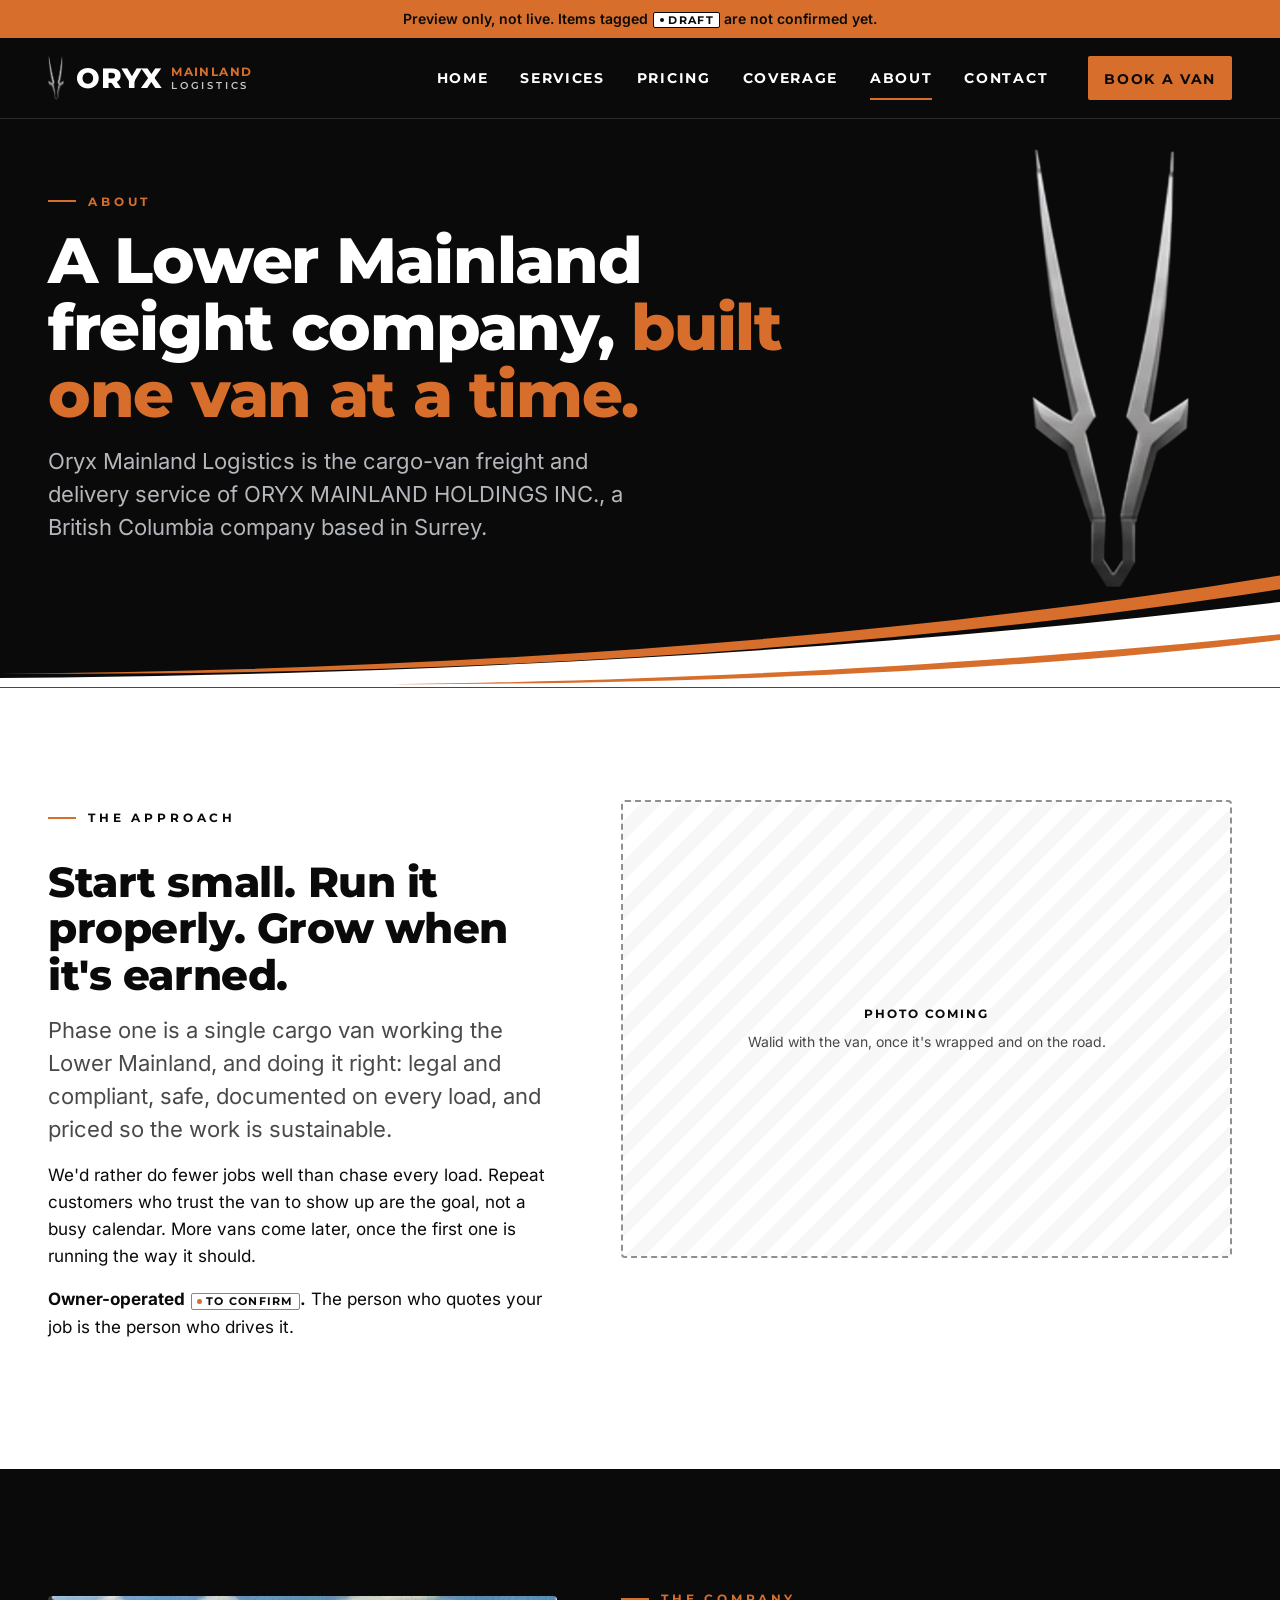
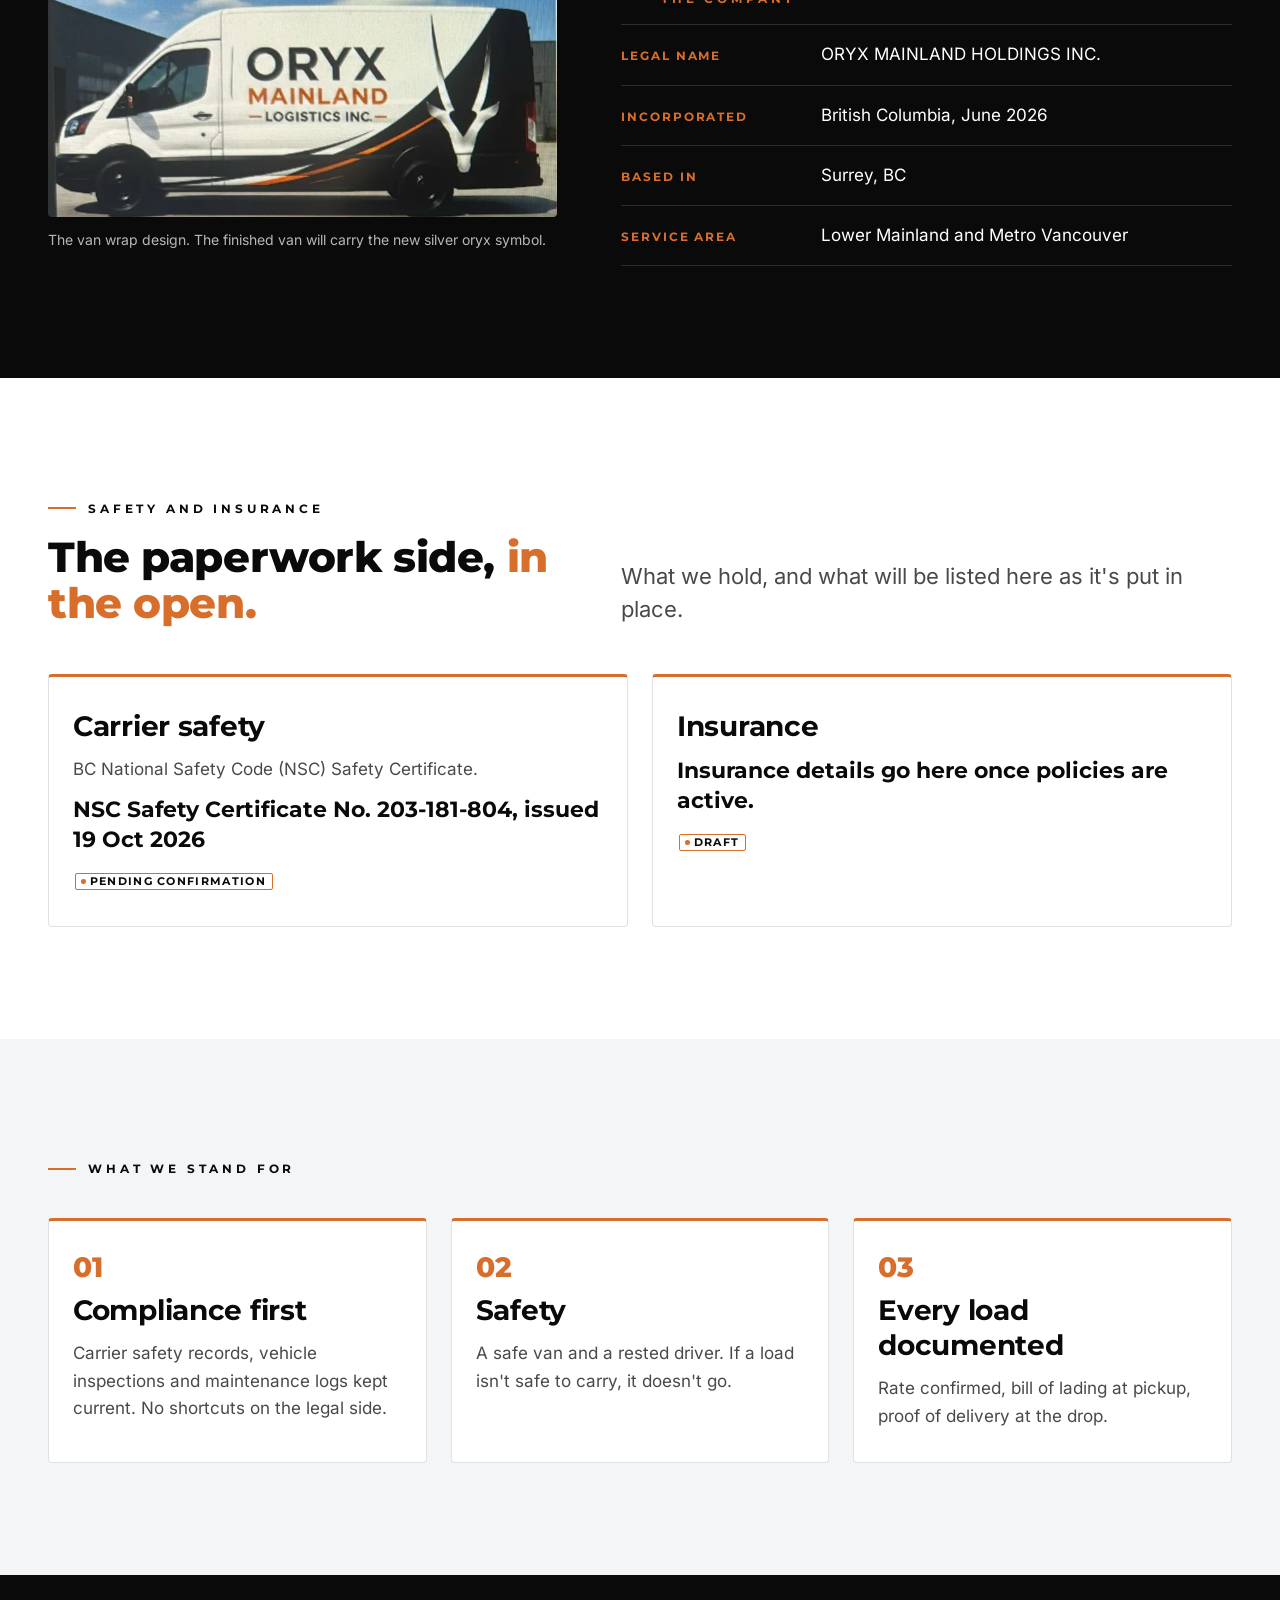
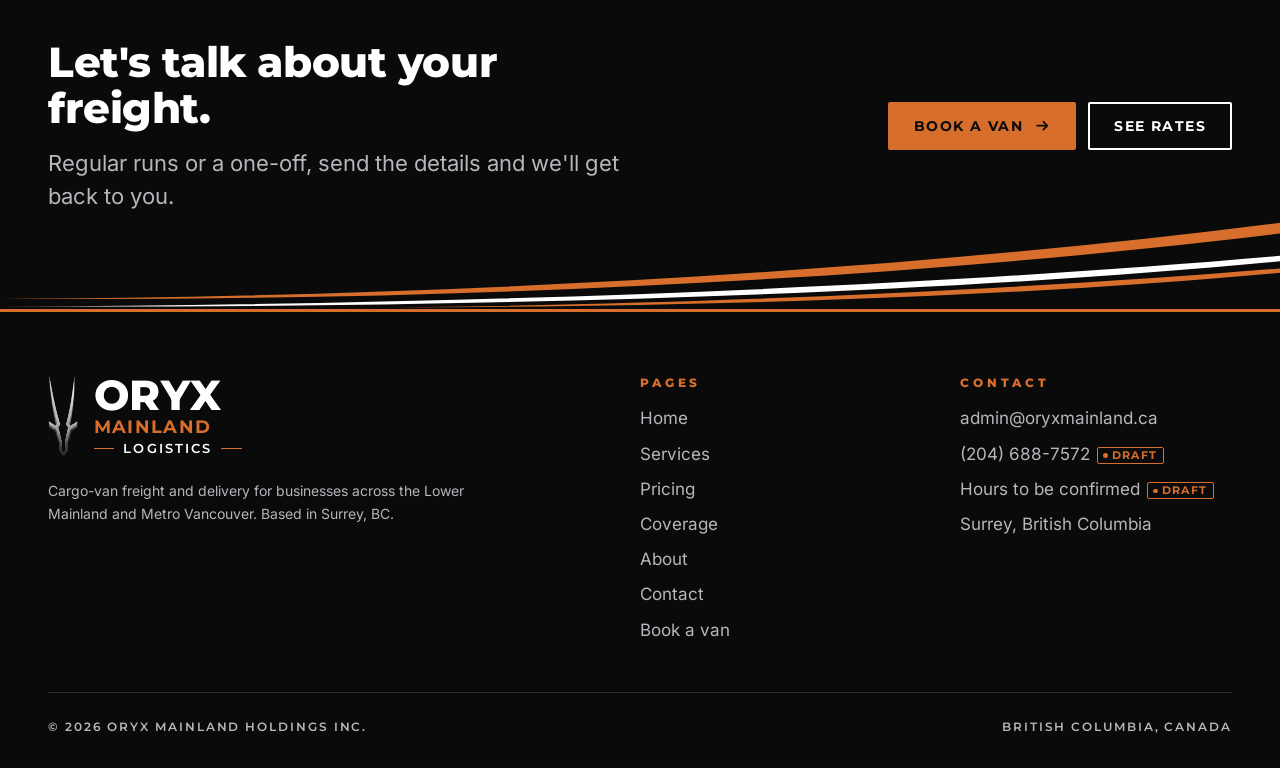
==== about.html @ 2aa2bbd5 "Oryx Mainland Logistics preview site Co-authored-by: wseid96-sketch <wseid96-sketch@users.noreply.gi" ====
<!doctype html>
<html lang="en-CA" class="no-js">
<head>
<meta charset="utf-8">
<!-- NAME UNCONFIRMED: the van lockup shows 'ORYX MAINLAND - LOGISTICS INC. -' because Walid wants 'Logistics' in the name (decisions-log.md 2026-11-09). The registered company is ORYX MAINLAND HOLDINGS INC. Whether 'Logistics' becomes a corporate name change or an assumed/trade name is not decided. Confirm before launch. -->
<meta name="viewport" content="width=device-width, initial-scale=1">
<title>About | Oryx Mainland Logistics</title>
<meta name="description" content="Oryx Mainland Logistics is the cargo-van freight service of ORYX MAINLAND HOLDINGS INC., a BC company based in Surrey.">
<meta name="robots" content="noindex, nofollow">
<link rel="canonical" href="https://oryxmainland.ca/about.html">
<meta name="theme-color" content="#0a0a0a">
<meta property="og:type" content="website">
<meta property="og:site_name" content="Oryx Mainland Logistics">
<meta property="og:title" content="About | Oryx Mainland Logistics">
<meta property="og:description" content="Oryx Mainland Logistics is the cargo-van freight service of ORYX MAINLAND HOLDINGS INC., a BC company based in Surrey.">
<meta property="og:url" content="https://oryxmainland.ca/about.html">
<meta property="og:image" content="https://oryxmainland.ca/assets/img/og-image.jpg">
<meta property="og:image:width" content="1200">
<meta property="og:image:height" content="630">
<meta property="og:image:alt" content="Oryx Mainland Logistics wordmark with the silver oryx symbol on black">
<meta property="og:locale" content="en_CA">
<meta name="twitter:card" content="summary_large_image">
<link rel="icon" href="favicon.ico" sizes="any">
<link rel="icon" type="image/png" sizes="32x32" href="favicon-32.png">
<link rel="apple-touch-icon" href="assets/img/icon-180.png">
<link rel="manifest" href="site.webmanifest">
<link rel="preload" href="assets/fonts/montserrat-latin-var.woff2" as="font" type="font/woff2" crossorigin>
<link rel="preload" href="assets/fonts/inter-latin-var.woff2" as="font" type="font/woff2" crossorigin>
<link rel="stylesheet" href="assets/css/site.css">
<script>document.documentElement.classList.remove("no-js")</script>
<script src="assets/js/main.js" defer></script>
</head>
<body>
<a class="skip-link" href="#main">Skip to content</a>
<div class="preview-banner" role="note">Preview only, not live. Items tagged <span class="draft draft--on-orange">Draft</span> are not confirmed yet.</div>
<header class="site-header">
  <div class="container site-header__inner">
    <div class="site-header__bar">
      <a class="brand" href="index.html" aria-label="Oryx Mainland Logistics, home">
        <picture><source type="image/webp" srcset="assets/img/oryx-symbol-96.webp"><img class="brand__symbol" src="assets/img/oryx-symbol-96.png" width="35" height="96" alt="" decoding="async" fetchpriority="high"></picture>
        <span class="brand__text"><span class="brand__oryx">Oryx</span> <span class="brand__mainland">Mainland</span> <span class="brand__logistics">Logistics</span></span>
      </a>
      <button class="nav-toggle" type="button" aria-expanded="false" aria-controls="site-nav"><span class="nav-toggle__bars"><span></span></span>Menu</button>
    </div>
    <nav class="site-nav" id="site-nav" aria-label="Main">
      <ul><li><a href="index.html">Home</a></li><li><a href="services.html">Services</a></li><li><a href="pricing.html">Pricing</a></li><li><a href="coverage.html">Coverage</a></li><li><a href="about.html" aria-current="page">About</a></li><li><a href="contact.html">Contact</a></li><li><a class="btn" href="book.html">Book a van</a></li></ul>
    </nav>
  </div>
</header>
<main id="main">
<section class="page-hero">
  <div class="container page-hero__content">
    <p class="eyebrow">About</p>
    <h1>A Lower Mainland freight company, <span class='accent'>built one van at a time.</span></h1>
    <p class="lead">Oryx Mainland Logistics is the cargo-van freight and delivery service of ORYX MAINLAND HOLDINGS INC., a British Columbia company based in Surrey.</p>
  </div>
  <picture><source type="image/webp" srcset="assets/img/oryx-symbol-640.webp"><img class="page-hero__symbol" src="assets/img/oryx-symbol-640.png" width="236" height="640" alt="" decoding="async" loading="lazy"></picture>
  <svg class="page-hero__swoosh" viewBox="0 0 1440 200" preserveAspectRatio="none" aria-hidden="true" focusable="false">
  <path fill="#ffffff" d="M0 200V184C420 180 930 146 1440 52V200Z"/>
  <path fill="#d76e2b" d="M0 176C470 172 980 122 1440 6V30C1000 136 500 182 0 176Z"/>
  <path fill="#ffffff" d="M0 193C520 190 1040 150 1440 80V92C1040 168 520 197 0 193Z"/>
  <path fill="#d76e2b" d="M440 195C840 187 1180 150 1440 108V118C1190 164 850 194 440 195Z"/>
</svg>
</section>

<section class="section">
  <div class="container grid grid--split" style="align-items:start">
    <div class="stack">
      <p class="eyebrow">The approach</p>
      <h2>Start small. Run it properly. Grow when it's earned.</h2>
      <p class="lead">Phase one is a single cargo van working the Lower Mainland, and doing it right: legal and compliant, safe, documented on every load, and priced so the work is sustainable.</p>
      <p>We'd rather do fewer jobs well than chase every load. Repeat customers who trust the van to show up are the goal, not a busy calendar. More vans come later, once the first one is running the way it should.</p>
      <p><strong>Owner-operated <span class="draft" data-draft="owner_operated" title="Draft: not confirmed yet">To confirm</span>.</strong> The person who quotes your job is the person who drives it.</p>
    </div>
    <div class="photo-slot" role="img" aria-label="Space for a photo of Walid with the van">
      <div><strong>Photo coming</strong>Walid with the van, once it's wrapped and on the road.</div>
    </div>
  </div>
</section>

<section class="section section--dark">
  <div class="container grid grid--split">
    <figure class="figure">
      <picture><source type="image/webp" srcset="assets/img/van-wrap-concept-800.webp 800w, assets/img/van-wrap-concept-850.webp 850w" sizes="(min-width: 64rem) 34rem, 100vw"><img src="assets/img/van-wrap-concept-800.jpg" srcset="assets/img/van-wrap-concept-800.jpg 800w, assets/img/van-wrap-concept-850.jpg 850w" sizes="(min-width: 64rem) 34rem, 100vw" width="800" height="348" alt="Design mock-up of a white cargo van in the Oryx Mainland Logistics wrap: black rear panel, oryx symbol, and orange and white swooshes" loading="lazy" decoding="async"></picture>
      <figcaption>The van wrap design. The finished van will carry the new silver oryx symbol.</figcaption>
    </figure>
    <div>
      <p class="eyebrow">The company</p>
      <ul class="facts">
        <li><span class="k">Legal name</span><span class="v">ORYX MAINLAND HOLDINGS INC.</span></li>
        <li><span class="k">Incorporated</span><span class="v">British Columbia, June 2026</span></li>
        <li><span class="k">Based in</span><span class="v">Surrey, BC</span></li>
        <li><span class="k">Service area</span><span class="v">Lower Mainland and Metro Vancouver</span></li>
      </ul>
    </div>
  </div>
</section>

<section class="section" id="safety">
  <div class="container">
    <div class="grid grid--split" style="align-items:end;margin-bottom:var(--space-7)">
      <div><p class="eyebrow">Safety and insurance</p><h2 style="margin:0">The paperwork side, <span class="accent">in the open.</span></h2></div>
      <p class="lead" style="margin:0">What we hold, and what will be listed here as it's put in place.</p>
    </div>
    <div class="grid grid--2">
      <article class="card card--accent">
        <h3>Carrier safety</h3>
        <p>BC National Safety Code (NSC) Safety Certificate.</p>
        <p class="card__value">NSC Safety Certificate No. 203-181-804, issued 19 Oct 2026</p>
        <p><span class="draft" data-draft="nsc" title="Draft: not confirmed yet">Pending confirmation</span></p>
      </article>
      <article class="card card--accent">
        <h3>Insurance</h3>
        <p class="card__value">Insurance details go here once policies are active.</p>
        <p><span class="draft" data-draft="insurance" title="Draft: not confirmed yet">Draft</span></p>
      </article>
    </div>
  </div>
</section>

<section class="section section--soft">
  <div class="container">
    <p class="eyebrow">What we stand for</p>
    <div class="grid grid--3" style="margin-top:var(--space-5)">
      <article class="card card--accent"><span class="card__num">01</span><h3>Compliance first</h3><p>Carrier safety records, vehicle inspections and maintenance logs kept current. No shortcuts on the legal side.</p></article>
      <article class="card card--accent"><span class="card__num">02</span><h3>Safety</h3><p>A safe van and a rested driver. If a load isn't safe to carry, it doesn't go.</p></article>
      <article class="card card--accent"><span class="card__num">03</span><h3>Every load documented</h3><p>Rate confirmed, bill of lading at pickup, proof of delivery at the drop.</p></article>
    </div>
  </div>
</section>

<section class="cta-band">
  <div class="container cta-band__inner">
    <div>
      <h2>Let's talk about your freight.</h2>
      <p class="lead" style="color:var(--on-dark-soft);margin:var(--space-4) 0 0">Regular runs or a one-off, send the details and we'll get back to you.</p>
    </div>
    <div class="btn-row on-dark"><a class="btn" href="book.html">Book a van <svg class="btn__arrow" viewBox="0 0 20 20" aria-hidden="true" focusable="false"><path d="M3 10h12M11 5l5 5-5 5" fill="none" stroke="currentColor" stroke-width="2.2" stroke-linecap="square"/></svg></a><a class="btn btn--ghost" href="pricing.html">See rates</a></div>
  </div>
  <svg class="cta-band__swoosh" viewBox="0 0 1440 200" preserveAspectRatio="none" aria-hidden="true" focusable="false">
  
  <path fill="#d76e2b" d="M0 176C470 172 980 122 1440 6V30C1000 136 500 182 0 176Z"/>
  <path fill="#ffffff" d="M0 193C520 190 1040 150 1440 80V92C1040 168 520 197 0 193Z"/>
  <path fill="#d76e2b" d="M440 195C840 187 1180 150 1440 108V118C1190 164 850 194 440 195Z"/>
</svg>
</section>
</main>
<footer class="site-footer">
  <div class="container">
    <div class="site-footer__grid">
      <div>
        <div class="site-footer__brand">
          <picture><source type="image/webp" srcset="assets/img/oryx-symbol-320.webp"><img class="" src="assets/img/oryx-symbol-320.png" width="118" height="320" alt="" decoding="async" loading="lazy"></picture>
          <p class="lockup lockup--left" aria-label="Oryx Mainland Logistics" style="--step-5:2.6rem">
            <span class="lockup__oryx">Oryx</span><span class="lockup__mainland">Mainland</span><span class="lockup__inc">Logistics</span>
          </p>
        </div>
        <p class="muted small" style="margin-top:var(--space-5);max-width:26rem">Cargo-van freight and delivery for businesses across the Lower Mainland and Metro Vancouver. Based in Surrey, BC.</p>
      </div>
      <div>
        <h2>Pages</h2>
        <ul><li><a href="index.html">Home</a></li><li><a href="services.html">Services</a></li><li><a href="pricing.html">Pricing</a></li><li><a href="coverage.html">Coverage</a></li><li><a href="about.html">About</a></li><li><a href="contact.html">Contact</a></li><li><a href="book.html">Book a van</a></li></ul>
      </div>
      <div>
        <h2>Contact</h2>
        <ul>
          <li><a href="mailto:admin@oryxmainland.ca">admin@oryxmainland.ca</a></li>
          <li><a href="tel:+12046887572">(204) 688-7572</a> <span class="draft" data-draft="phone" title="Draft: not confirmed yet">Draft</span></li>
          <li class="muted">Hours to be confirmed <span class="draft" data-draft="hours" title="Draft: not confirmed yet">Draft</span></li>
          <li class="muted">Surrey, British Columbia</li>
        </ul>
      </div>
    </div>
    <div class="site-footer__legal">
      <span>&copy; 2026 ORYX MAINLAND HOLDINGS INC.</span>
      <span>British Columbia, Canada</span>
    </div>
  </div>
</footer>
</body>
</html>
---- assets/css/site.css ----
/* =====================================================================
   Oryx Mainland Logistics: site.css
   One stylesheet. Mobile first. Design tokens documented in
   ../../design-system.md (website/design-system.md).
   ===================================================================== */

/* ---------- 1. Fonts (self-hosted, SIL Open Font Licence) ---------- */
@font-face {
  font-family: "Montserrat";
  src: url("../fonts/montserrat-latin-var.woff2") format("woff2");
  font-weight: 500 800;
  font-style: normal;
  font-display: swap;
}
@font-face {
  font-family: "Inter";
  src: url("../fonts/inter-latin-var.woff2") format("woff2");
  font-weight: 400 700;
  font-style: normal;
  font-display: swap;
}

/* ---------- 2. Tokens ---------- */
:root {
  /* Palette: black, white, orange, silver. Nothing else. */
  --black: #0a0a0a;
  --white: #ffffff;
  --orange: #d76e2b;          /* sampled from "MAINLAND" on the van wrap */
  --silver: #c4c7ca;          /* mid-tone of the metallic oryx head */
  --silver-hi: #eceef0;
  --silver-lo: #8d9195;

  /* Tones of the palette (opacity / tints only, no new hues) */
  --ink: var(--black);
  --ink-soft: rgb(10 10 10 / 0.74);     /* 8.6:1 on white */
  --paper: var(--white);
  --paper-soft: #f4f5f6;                /* silver tint panel */
  --on-dark: var(--white);
  --on-dark-soft: #b4b8bc;              /* 9.9:1 on black */
  --line-light: #dfe1e3;
  --line-dark: #2b2c2d;
  --metal: linear-gradient(180deg, var(--silver-hi) 0%, var(--silver) 48%, var(--silver-lo) 100%);

  /* Type */
  --font-display: "Montserrat", "Avenir Next", "Segoe UI", Arial, sans-serif;
  --font-body: "Inter", "Segoe UI", Roboto, Arial, sans-serif;

  --step--2: 0.75rem;                                    /* 12 caps labels */
  --step--1: 0.875rem;                                   /* 14 small */
  --step-0: 1.0625rem;                                   /* 17 body */
  --step-1: clamp(1.1875rem, 1.1rem + 0.35vw, 1.375rem); /* 19-22 lead */
  --step-2: clamp(1.375rem, 1.2rem + 0.8vw, 1.75rem);    /* 22-28 h3 */
  --step-3: clamp(1.75rem, 1.4rem + 1.6vw, 2.625rem);    /* 28-42 h2 */
  --step-4: clamp(2.25rem, 1.6rem + 3vw, 4rem);          /* 36-64 h1 */
  --step-5: clamp(3.5rem, 2.2rem + 6.2vw, 7.5rem);       /* 56-120 wordmark */

  --leading-tight: 1.05;
  --leading-snug: 1.25;
  --leading-body: 1.6;
  --tracking-caps: 0.16em;
  --tracking-wide: 0.32em;

  /* Spacing: 4px base */
  --space-1: 0.25rem;
  --space-2: 0.5rem;
  --space-3: 0.75rem;
  --space-4: 1rem;
  --space-5: 1.5rem;
  --space-6: 2rem;
  --space-7: 3rem;
  --space-8: 4rem;
  --space-9: 6rem;
  --space-10: 8rem;
  --section-y: clamp(var(--space-8), 3rem + 5vw, var(--space-10));
  --gutter: clamp(1.25rem, 0.6rem + 3vw, 3rem);
  --container: 75rem;      /* 1200px */
  --measure: 38rem;        /* comfortable line length */

  /* Shape */
  --radius-s: 2px;
  --radius-m: 4px;
  --border: 1px;
  --focus: 0 0 0 3px var(--white), 0 0 0 6px var(--orange);

  --ease: cubic-bezier(0.2, 0.7, 0.2, 1);
}

/* ---------- 3. Base ---------- */
*, *::before, *::after { box-sizing: border-box; }
html { -webkit-text-size-adjust: 100%; text-size-adjust: 100%; scroll-behavior: smooth; }
@media (prefers-reduced-motion: reduce) { html { scroll-behavior: auto; } *, *::before, *::after { transition: none !important; animation: none !important; } }
body {
  margin: 0;
  font-family: var(--font-body);
  font-size: var(--step-0);
  line-height: var(--leading-body);
  color: var(--ink);
  background: var(--paper);
  text-rendering: optimizeLegibility;
  -webkit-font-smoothing: antialiased;
}
img, svg, picture { display: block; max-width: 100%; height: auto; }
a { color: inherit; text-decoration-thickness: 1px; text-underline-offset: 0.2em; }
a:hover { text-decoration-color: var(--orange); }
:focus-visible { outline: none; box-shadow: var(--focus); border-radius: var(--radius-s); }
h1, h2, h3, h4 { font-family: var(--font-display); font-weight: 800; line-height: var(--leading-snug); margin: 0 0 var(--space-4); letter-spacing: -0.01em; }
h1 { font-size: var(--step-4); line-height: var(--leading-tight); letter-spacing: -0.02em; }
h2 { font-size: var(--step-3); line-height: 1.1; }
h3 { font-size: var(--step-2); font-weight: 700; }
p { margin: 0 0 var(--space-4); }
ul, ol { margin: 0; padding: 0; }
.skip-link { position: absolute; left: var(--space-4); top: -4rem; z-index: 100; background: var(--orange); color: var(--black); padding: var(--space-2) var(--space-4); font-weight: 700; text-decoration: none; }
.skip-link:focus { top: var(--space-4); }
.visually-hidden { position: absolute !important; width: 1px; height: 1px; overflow: hidden; clip: rect(0 0 0 0); clip-path: inset(50%); white-space: nowrap; }

/* ---------- 4. Layout ---------- */
.container { width: 100%; max-width: calc(var(--container) + 2 * var(--gutter)); margin-inline: auto; padding-inline: var(--gutter); }
.section { padding-block: var(--section-y); position: relative; }
.section--dark { background: var(--black); color: var(--on-dark); }
.section--soft { background: var(--paper-soft); }
.section--tight { padding-block: var(--space-8); }
.stack > * + * { margin-top: var(--space-4); }
.grid { display: grid; gap: var(--space-5); }
@media (min-width: 48rem) {
  .grid--2 { grid-template-columns: repeat(2, 1fr); }
  .grid--3 { grid-template-columns: repeat(2, 1fr); }
  .grid--split { grid-template-columns: 1fr 1fr; gap: var(--space-8); align-items: center; }
}
@media (min-width: 64rem) {
  .grid--3 { grid-template-columns: repeat(3, 1fr); }
  .grid--split { grid-template-columns: 5fr 6fr; }
  .grid--split.grid--split-rev { grid-template-columns: 7fr 5fr; }
}

/* ---------- 5. Type helpers ---------- */
.eyebrow {
  display: inline-flex; align-items: center; gap: var(--space-3);
  font-family: var(--font-display); font-size: var(--step--2); font-weight: 700;
  letter-spacing: var(--tracking-wide); text-transform: uppercase; color: var(--ink);
  margin: 0 0 var(--space-4);
}
.eyebrow::before { content: ""; width: 1.75rem; height: 2px; background: var(--orange); }
.section--dark .eyebrow, .page-hero .eyebrow, .on-dark .eyebrow { color: var(--orange); }
.lead { font-size: var(--step-1); line-height: 1.5; color: var(--ink-soft); max-width: var(--measure); }
.section--dark .lead, .on-dark .lead { color: var(--on-dark-soft); }
.muted { color: var(--ink-soft); }
.section--dark .muted, .site-footer .muted, .on-dark .muted { color: var(--on-dark-soft); }
.measure { max-width: var(--measure); }
.accent { color: var(--orange); }      /* large text (>= 24px, or 19px bold) on white, any size on black */

/* ---------- 6. Brand lockups ---------- */
.lockup { font-family: var(--font-display); text-transform: uppercase; line-height: 1; display: inline-grid; justify-items: center; margin: 0; }
.lockup__oryx { font-weight: 800; font-size: var(--step-5); letter-spacing: 0.02em; line-height: 0.9; }
.lockup__mainland { font-weight: 700; color: var(--orange); font-size: calc(var(--step-5) * 0.44); letter-spacing: 0.075em; line-height: 1.1; margin-top: 0.1em; margin-right: -0.075em; }
.lockup__inc { display: flex; align-items: center; gap: 0.7em; font-weight: 600; font-size: max(0.8125rem, calc(var(--step-5) * 0.17)); letter-spacing: 0.16em; margin-top: 0.4em; }
.lockup__inc::before, .lockup__inc::after { content: ""; width: 1.6em; height: 0.14em; background: var(--orange); }
.lockup--left { justify-items: start; }

/* Header brand: "Oryx Mainland Logistics" */
.brand { display: inline-flex; align-items: center; gap: var(--space-3); text-decoration: none; color: var(--on-dark); font-family: var(--font-display); text-transform: uppercase; line-height: 1; }
.brand__symbol { width: auto; height: 2.75rem; }
.brand__text { display: grid; grid-template-columns: auto auto; column-gap: 0.55rem; align-items: center; }
.brand__oryx { grid-row: span 2; font-weight: 800; font-size: 1.75rem; letter-spacing: 0.02em; }
.brand__mainland { font-weight: 700; font-size: 0.75rem; letter-spacing: 0.12em; color: var(--orange); align-self: end; }
.brand__logistics { font-weight: 600; font-size: 0.6rem; letter-spacing: 0.29em; color: var(--silver); align-self: start; padding-top: 0.2rem; }

/* ---------- 7. Buttons ---------- */
.btn {
  --btn-bg: var(--orange); --btn-fg: var(--black); --btn-bd: var(--orange);
  display: inline-flex; align-items: center; justify-content: center; gap: var(--space-3);
  min-height: 3rem; padding: 0 var(--space-5);
  font-family: var(--font-display); font-size: var(--step--1); font-weight: 700; letter-spacing: 0.1em; text-transform: uppercase;
  color: var(--btn-fg); background: var(--btn-bg); border: 2px solid var(--btn-bd); border-radius: var(--radius-s);
  text-decoration: none; cursor: pointer; transition: background-color .2s var(--ease), color .2s var(--ease), border-color .2s var(--ease), transform .2s var(--ease);
}
.btn:hover { --btn-bg: var(--black); --btn-fg: var(--white); --btn-bd: var(--black); }
.section--dark .btn:hover, .on-dark .btn:hover { --btn-bg: var(--white); --btn-fg: var(--black); --btn-bd: var(--white); }
.btn:active { transform: translateY(1px); }
.btn__arrow { width: 1.1em; height: 1.1em; transition: transform .2s var(--ease); }
.btn:hover .btn__arrow { transform: translateX(3px); }
.btn--ghost { --btn-bg: transparent; --btn-fg: var(--ink); --btn-bd: var(--ink); }
.btn--ghost:hover { --btn-bg: var(--ink); --btn-fg: var(--white); --btn-bd: var(--ink); }
.section--dark .btn--ghost, .on-dark .btn--ghost { --btn-fg: var(--white); --btn-bd: var(--white); }
.section--dark .btn--ghost:hover, .on-dark .btn--ghost:hover { --btn-bg: var(--white); --btn-fg: var(--black); }
.btn--block { width: 100%; }
.btn-row { display: flex; flex-wrap: wrap; gap: var(--space-3); }
.link-arrow { font-family: var(--font-display); font-weight: 700; font-size: var(--step--1); letter-spacing: 0.1em; text-transform: uppercase; text-decoration: none; display: inline-flex; gap: var(--space-2); align-items: center; border-bottom: 2px solid var(--orange); padding-bottom: 2px; }

/* ---------- 8. Header & nav ---------- */
.site-header { background: var(--black); color: var(--on-dark); position: sticky; top: 0; z-index: 50; border-bottom: 1px solid var(--line-dark); }
.site-header__bar { display: flex; align-items: center; justify-content: space-between; min-height: 4.5rem; gap: var(--space-4); }
.nav-toggle { display: inline-flex; align-items: center; gap: var(--space-2); background: none; border: 1px solid var(--line-dark); color: var(--white); font: 700 var(--step--2)/1 var(--font-display); letter-spacing: var(--tracking-caps); text-transform: uppercase; padding: var(--space-3) var(--space-3); border-radius: var(--radius-s); cursor: pointer; min-height: 2.75rem; }
.nav-toggle__bars { width: 18px; height: 12px; position: relative; }
.nav-toggle__bars::before, .nav-toggle__bars::after, .nav-toggle__bars span { content: ""; position: absolute; left: 0; right: 0; height: 2px; background: currentColor; transition: transform .2s var(--ease), opacity .2s; }
.nav-toggle__bars::before { top: 0; } .nav-toggle__bars span { top: 5px; } .nav-toggle__bars::after { bottom: 0; background: var(--orange); }
.nav-toggle[aria-expanded="true"] .nav-toggle__bars::before { transform: translateY(5px) rotate(45deg); }
.nav-toggle[aria-expanded="true"] .nav-toggle__bars::after { transform: translateY(-5px) rotate(-45deg); }
.nav-toggle[aria-expanded="true"] .nav-toggle__bars span { opacity: 0; }
.site-nav { display: none; }
.site-nav.is-open { display: block; padding-bottom: var(--space-5); }
.site-nav ul { list-style: none; display: grid; }
.site-nav a { display: block; padding: var(--space-4) 0; font-family: var(--font-display); font-weight: 700; font-size: var(--step-1); text-decoration: none; border-top: 1px solid var(--line-dark); text-transform: uppercase; letter-spacing: 0.06em; }
.site-nav a[aria-current="page"] { color: var(--orange); }
.site-nav .btn { display: flex; margin-top: var(--space-4); width: 100%; font-size: var(--step--1); border-top: 2px solid var(--orange); padding: 0 var(--space-5); }
.no-js .site-nav { display: block; }
@media (min-width: 60rem) {
  .nav-toggle { display: none; }
  .site-nav, .site-nav.is-open { display: block; padding: 0; }
  .site-header__bar { min-height: 5rem; }
  .site-nav ul { display: flex; align-items: center; gap: var(--space-6); }
  .site-nav a { border: 0; padding: var(--space-2) 0; font-size: var(--step--1); letter-spacing: 0.12em; position: relative; }
  .site-nav a:not(.btn)::after { content: ""; position: absolute; left: 0; right: 100%; bottom: -2px; height: 2px; background: var(--orange); transition: right .25s var(--ease); }
  .site-nav a:not(.btn):hover::after, .site-nav a[aria-current="page"]::after { right: 0; }
  .site-nav a[aria-current="page"] { color: var(--white); }
  .site-nav .btn { display: inline-flex; margin: 0 0 0 var(--space-2); width: auto; min-height: 2.75rem; padding: 0 var(--space-4); }
  .site-nav .btn[aria-current="page"] { color: var(--black); }
}
@media (min-width: 60rem) { .site-header__inner { display: flex; align-items: center; justify-content: space-between; } }

/* ---------- 9. Van-wrap hero ----------
   Phone/tablet: the van's REAR doors (symbol over centred lockup, chevron swooshes), black.
   Desktop: the van's SIDE (white front, black rear panel with curved edge, symbol, swooshes). */
.hero { position: relative; overflow: hidden; background: var(--black); color: var(--on-dark); isolation: isolate; }
.hero__content { position: relative; z-index: 2; padding-block: var(--space-7) clamp(5rem, 14vw, 8rem); }
.hero__text { display: flex; flex-direction: column; align-items: center; text-align: center; }
.hero__symbol-m { height: clamp(11rem, 44vw, 15rem); width: auto; margin: 0 auto var(--space-5); }
.hero__lockup { margin-bottom: var(--space-4); }
.hero__lockup .lockup__oryx { color: var(--white); }
.hero__chevron { width: min(100%, 22rem); height: auto; margin: var(--space-2) auto var(--space-6); }
.hero__lead { font-size: var(--step-1); line-height: 1.5; max-width: 30rem; margin: 0 auto var(--space-6); color: var(--on-dark-soft); }
.hero .btn-row { justify-content: center; width: 100%; }
.hero .btn-row .btn { flex: 1 1 14rem; max-width: 22rem; }
.hero .btn--ghost { --btn-fg: var(--white); --btn-bd: var(--white); }
.hero .btn--ghost:hover { --btn-bg: var(--white); --btn-fg: var(--black); }
.hero .btn:not(.btn--ghost):hover { --btn-bg: var(--white); --btn-fg: var(--black); --btn-bd: var(--white); }
.hero__visual { display: none; }
.hero__swoosh { position: absolute; z-index: 1; left: 0; right: 0; bottom: 0; width: 100%; height: clamp(4rem, 13vw, 12rem); pointer-events: none; }
@media (min-width: 60rem) {
  .hero { background: var(--white); color: var(--ink); min-height: clamp(36rem, 66vh, 46rem); display: flex; align-items: center; }
  .hero__content { padding-block: var(--space-9) var(--space-10); width: 100%; }
  .hero__text { max-width: 46%; align-items: flex-start; text-align: left; }
  .hero__symbol-m, .hero__chevron { display: none; }
  .hero__lockup { justify-items: center; margin-bottom: var(--space-6); }
  .hero__lockup .lockup__oryx { color: var(--ink); }
  .hero__lead { margin: 0 0 var(--space-6); color: var(--ink-soft); }
  .hero .btn-row { justify-content: flex-start; }
  .hero .btn-row .btn { flex: 0 0 auto; }
  .hero .btn--ghost { --btn-fg: var(--ink); --btn-bd: var(--ink); }
  .hero .btn--ghost:hover { --btn-bg: var(--ink); --btn-fg: var(--white); }
  .hero .btn:not(.btn--ghost):hover { --btn-bg: var(--black); --btn-fg: var(--white); --btn-bd: var(--black); }
  .hero__visual { display: block; position: absolute; top: 0; right: 0; bottom: 0; width: 56%; }
  .hero__panel { position: absolute; inset: 0; width: 100%; height: 100%; }
  .hero__symbol { position: absolute; z-index: 2; height: 70%; width: auto; top: 7%; right: 15%; }
}

/* Editorial service rows (home) */
.rows { border-top: 1px solid var(--line-dark); }
.row { display: grid; grid-template-columns: 2.75rem 1fr; gap: var(--space-2) var(--space-4); padding-block: var(--space-5); border-bottom: 1px solid var(--line-dark); text-decoration: none; color: inherit; transition: background-color .2s var(--ease), padding .2s var(--ease); }
.row__num { font-family: var(--font-display); font-weight: 800; color: var(--orange); font-size: var(--step-1); line-height: 1.3; }
.row__title { font-family: var(--font-display); font-weight: 700; font-size: var(--step-2); line-height: 1.2; }
.row__text { grid-column: 2; color: var(--on-dark-soft); max-width: var(--measure); }
.row__go { display: none; }
.row:hover .row__title { color: var(--orange); }
@media (min-width: 52rem) {
  .row { grid-template-columns: 4rem minmax(16rem, 26rem) 1fr 2rem; align-items: baseline; gap: var(--space-6); padding-block: var(--space-6); }
  .row__text { grid-column: auto; }
  .row__go { display: block; color: var(--orange); align-self: center; }
  .row__go .btn__arrow { width: 1.5rem; height: 1.5rem; }
  .row:hover .btn__arrow { transform: translateX(4px); }
}

/* Compact page hero (inner pages) */
.page-hero { position: relative; overflow: hidden; background: var(--black); color: var(--on-dark); isolation: isolate; }
.page-hero__content { position: relative; z-index: 2; padding-block: var(--space-8) clamp(6rem, 10vw, 9rem); }
.page-hero h1 { max-width: 18ch; }
.page-hero .lead { color: var(--on-dark-soft); }
.page-hero__symbol { position: absolute; z-index: 1; right: var(--gutter); top: 50%; transform: translateY(-58%); height: 78%; width: auto; opacity: .95; display: none; }
.page-hero__swoosh { position: absolute; left: 0; right: 0; bottom: 0; width: 100%; height: clamp(4rem, 9vw, 8rem); z-index: 1; }
@media (min-width: 48rem) { .page-hero__symbol { display: block; right: calc(var(--gutter) + 2%); } }
@media (min-width: 75rem) { .page-hero__symbol { right: calc((100vw - var(--container)) / 2 + 3rem); } }

/* Divider swoosh between sections */
.swoosh-divider { display: block; width: 100%; height: clamp(2.5rem, 6vw, 5rem); }

/* ---------- 10. Cards & lists ---------- */
.card { position: relative; padding: var(--space-6) var(--space-5); border: 1px solid var(--line-light); background: var(--white); border-radius: var(--radius-m); display: flex; flex-direction: column; gap: var(--space-3); }
.card h3 { margin: 0; }
.card p { margin: 0; color: var(--ink-soft); }
.card__num { font-family: var(--font-display); font-weight: 800; font-size: var(--step-2); line-height: 1; color: var(--orange); }  /* large bold: orange passes AA-large on white */
.card--dark { background: #121212; border-color: var(--line-dark); color: var(--on-dark); }
.card--dark p { color: var(--on-dark-soft); }
.card--accent { border-top: 3px solid var(--orange); }
.service { display: grid; gap: var(--space-4); padding-block: var(--space-6); border-top: 1px solid var(--line-light); }
.service:last-child { border-bottom: 1px solid var(--line-light); }
.service__num { font-family: var(--font-display); font-weight: 800; font-size: var(--step-3); line-height: 1; color: var(--orange); }
.service h3 { margin-bottom: var(--space-2); }
.service p { color: var(--ink-soft); margin: 0; max-width: var(--measure); }
.service__tags { display: flex; flex-wrap: wrap; gap: var(--space-2); list-style: none; align-content: start; }
@media (min-width: 52rem) { .service { grid-template-columns: 6rem 1fr 18rem; gap: var(--space-6); align-items: start; } }

.chip { display: inline-flex; align-items: center; min-height: 2rem; padding: 0 var(--space-3); border: 1px solid var(--line-light); border-radius: 999px; font-size: var(--step--1); font-weight: 500; background: var(--white); }
.section--dark .chip { border-color: var(--line-dark); background: transparent; color: var(--on-dark); }

.steps { list-style: none; display: grid; gap: 0; counter-reset: step; }
.steps li { counter-increment: step; display: grid; align-content: start; grid-template-columns: 3.25rem 1fr; gap: var(--space-4); padding-block: var(--space-5); border-top: 1px solid var(--line-light); }
.steps li::before { content: counter(step, decimal-leading-zero); font-family: var(--font-display); font-weight: 800; font-size: var(--step-2); line-height: 1.1; color: var(--orange); }
.steps h3 { font-size: var(--step-1); margin: 0 0 var(--space-1); }
.steps p { margin: 0; color: var(--ink-soft); }
.section--dark .steps li { border-color: var(--line-dark); }
.section--dark .steps p { color: var(--on-dark-soft); }
@media (min-width: 64rem) {
  .steps--row { grid-template-columns: repeat(5, 1fr); gap: var(--space-5); }
  .steps--row li { grid-template-columns: 1fr; border-top: 2px solid var(--line-dark); padding-top: var(--space-5); }
  .section:not(.section--dark) .steps--row li { border-top-color: var(--black); }
}
.checklist { list-style: none; display: grid; gap: var(--space-3); }
.checklist li { position: relative; padding-left: var(--space-6); }
.checklist li::before { content: ""; position: absolute; left: 0; top: 0.55em; width: 1rem; height: 2px; background: var(--orange); }

.figure { margin: 0; }
.figure img { width: 100%; border-radius: var(--radius-m); }
.figure figcaption { margin-top: var(--space-3); font-size: var(--step--1); color: var(--ink-soft); }
.section--dark .figure figcaption { color: var(--on-dark-soft); }
.frame { position: relative; }
.frame::after { content: ""; position: absolute; left: -0.75rem; bottom: -0.75rem; width: 40%; height: 40%; border-left: 3px solid var(--orange); border-bottom: 3px solid var(--orange); pointer-events: none; }

/* Photo placeholder: where Walid's own van/job photos go */
.photo-slot { aspect-ratio: 4 / 3; display: grid; place-items: center; text-align: center; padding: var(--space-5); border: 2px dashed var(--silver-lo); border-radius: var(--radius-m); background: repeating-linear-gradient(135deg, transparent 0 14px, rgb(196 199 202 / .14) 14px 28px); color: var(--ink-soft); font-size: var(--step--1); }
.section--dark .photo-slot { color: var(--on-dark-soft); border-color: var(--line-dark); }
.photo-slot strong { display: block; font-family: var(--font-display); text-transform: uppercase; letter-spacing: var(--tracking-caps); font-size: var(--step--2); color: var(--ink); margin-bottom: var(--space-2); }
.section--dark .photo-slot strong { color: var(--orange); }

.preview-banner { background: var(--orange); color: var(--black); font-size: var(--step--1); font-weight: 600; text-align: center; padding: var(--space-2) var(--gutter); }

/* Big statement */
.statement { font-family: var(--font-display); font-weight: 800; font-size: var(--step-3); line-height: 1.12; letter-spacing: -0.01em; max-width: 22ch; margin: 0; }
.statement em { font-style: normal; color: var(--orange); }

/* Key facts */
.facts { display: grid; gap: 0; list-style: none; border-top: 1px solid var(--line-dark); }
.facts li { display: grid; gap: var(--space-1); padding-block: var(--space-4); border-bottom: 1px solid var(--line-dark); }
.facts dt, .facts .k { font-family: var(--font-display); font-size: var(--step--2); font-weight: 700; letter-spacing: var(--tracking-caps); text-transform: uppercase; color: var(--orange); }
.facts .v { font-size: var(--step-0); }
.section:not(.section--dark) .facts, .section:not(.section--dark) .facts li { border-color: var(--line-light); }
@media (min-width: 40rem) { .facts li { grid-template-columns: 11rem 1fr; gap: var(--space-5); align-items: baseline; } }

/* Area list */
.areas { list-style: none; display: grid; grid-template-columns: repeat(2, 1fr); gap: 0; border-top: 1px solid var(--line-dark); }
.areas li { padding: var(--space-4) 0; border-bottom: 1px solid var(--line-dark); font-family: var(--font-display); font-weight: 700; font-size: var(--step-1); display: flex; align-items: center; gap: var(--space-3); }
.areas li::before { content: ""; width: 0.5rem; height: 0.5rem; background: var(--orange); transform: rotate(45deg); flex: none; }
.areas li.is-base { grid-column: 1 / -1; }
.areas li.is-base::after { content: "Base"; margin-left: auto; font-size: var(--step--2); letter-spacing: var(--tracking-caps); text-transform: uppercase; color: var(--black); background: var(--orange); padding: 0.2rem 0.5rem; border-radius: var(--radius-s); }
.section:not(.section--dark) .areas, .section:not(.section--dark) .areas li { border-color: var(--line-light); }
@media (min-width: 48rem) { .areas { grid-template-columns: repeat(3, 1fr); column-gap: var(--space-6); } .areas li.is-base { grid-column: auto; } }

/* CTA band */
.cta-band { position: relative; overflow: hidden; background: var(--black); color: var(--on-dark); }
.cta-band__inner { position: relative; z-index: 2; display: grid; gap: var(--space-5); padding-block: var(--space-8) var(--space-9); }
.cta-band h2 { margin: 0; max-width: 18ch; }
.cta-band__swoosh { position: absolute; left: 0; right: 0; bottom: 0; width: 100%; height: clamp(3rem, 7vw, 6rem); z-index: 1; }
@media (min-width: 52rem) { .cta-band__inner { grid-template-columns: 1fr auto; align-items: center; } }

/* ---------- 11. Forms ---------- */
.form { display: grid; gap: var(--space-5); }
.form__row { display: grid; gap: var(--space-5); }
@media (min-width: 40rem) { .form__row--2 { grid-template-columns: 1fr 1fr; } }
.field { display: grid; gap: var(--space-2); }
.field label, .field legend { font-family: var(--font-display); font-weight: 700; font-size: var(--step--2); letter-spacing: var(--tracking-caps); text-transform: uppercase; }
.field .req { color: var(--orange); }
.field .hint { font-size: var(--step--1); color: var(--ink-soft); margin: 0; }
.input, .select, .textarea {
  width: 100%; min-height: 3.25rem; padding: var(--space-3) var(--space-4);
  font: 400 var(--step-0)/1.4 var(--font-body); color: var(--ink);
  background: var(--white); border: 1.5px solid var(--silver-lo); border-radius: var(--radius-s);
  transition: border-color .15s var(--ease), box-shadow .15s var(--ease);
  appearance: none;
}
.textarea { min-height: 9rem; resize: vertical; }
.select { background-image: linear-gradient(45deg, transparent 50%, var(--black) 50%), linear-gradient(135deg, var(--black) 50%, transparent 50%); background-position: calc(100% - 22px) 52%, calc(100% - 16px) 52%; background-size: 6px 6px; background-repeat: no-repeat; padding-right: var(--space-7); }
.input:hover, .select:hover, .textarea:hover { border-color: var(--black); }
.input:focus, .select:focus, .textarea:focus { outline: none; border-color: var(--black); box-shadow: 0 0 0 3px rgb(215 110 43 / .45); }
.field.has-error .input, .field.has-error .select, .field.has-error .textarea { border-color: var(--black); border-width: 2px; box-shadow: inset 4px 0 0 var(--orange); }
.field__error { display: none; font-size: var(--step--1); font-weight: 600; color: var(--black); }
.field__error::before { content: "! "; color: var(--orange); font-weight: 800; }
.field.has-error .field__error { display: block; }
.hp { position: absolute !important; left: -9999px !important; width: 1px; height: 1px; overflow: hidden; }
.form__status { display: none; padding: var(--space-4) var(--space-5); border-left: 4px solid var(--orange); background: var(--paper-soft); font-weight: 600; }
.form__status.is-visible { display: block; }
.form-success { display: none; text-align: left; }
.form-success.is-visible { display: block; }
.form-success__mark { width: 3.5rem; height: 3.5rem; border-radius: 50%; background: var(--orange); display: grid; place-items: center; margin-bottom: var(--space-5); }
.form-card { background: var(--white); border: 1px solid var(--line-light); border-top: 4px solid var(--orange); border-radius: var(--radius-m); padding: clamp(var(--space-5), 4vw, var(--space-7)); }
.small { font-size: var(--step--1); }

/* ---------- 12. Footer ---------- */
.site-footer { background: var(--black); color: var(--on-dark); padding-block: var(--space-8) var(--space-6); border-top: 3px solid var(--orange); }
.site-footer__grid { display: grid; gap: var(--space-7); }
.site-footer__brand { display: flex; gap: var(--space-4); align-items: center; }
.site-footer__brand img { height: 5rem; width: auto; }
.site-footer h2 { font-size: var(--step--2); letter-spacing: var(--tracking-wide); text-transform: uppercase; color: var(--orange); margin-bottom: var(--space-4); }
.site-footer ul { list-style: none; display: grid; gap: var(--space-2); }
.site-footer a { text-decoration: none; color: var(--on-dark-soft); }
.site-footer a:hover { color: var(--white); text-decoration: underline; text-decoration-color: var(--orange); }
.site-footer__legal { margin-top: var(--space-7); padding-top: var(--space-5); border-top: 1px solid var(--line-dark); display: flex; flex-wrap: wrap; justify-content: space-between; gap: var(--space-3); font-size: var(--step--2); letter-spacing: var(--tracking-caps); text-transform: uppercase; color: var(--on-dark-soft); font-family: var(--font-display); font-weight: 600; }
@media (min-width: 48rem) { .site-footer__grid { grid-template-columns: 2fr 1fr 1fr; } }

/* ---------- 13. Draft marker (the ONE style for every unconfirmed value) ---------- */
.draft {
  display: inline-flex; align-items: center; gap: 0.35em; vertical-align: 0.15em;
  padding: 0.18em 0.5em 0.16em; margin-left: 0.15em;
  font: 700 0.6875rem/1 var(--font-display); letter-spacing: 0.12em; text-transform: uppercase; white-space: nowrap;
  color: var(--ink); background: var(--white); border: 1px solid var(--orange); border-radius: var(--radius-s);
}
.draft::before { content: ""; width: 0.42em; height: 0.42em; border-radius: 50%; background: var(--orange); }
.section--dark .draft, .page-hero .draft, .site-footer .draft, .cta-band .draft, .hero .draft { color: var(--orange); background: transparent; }
@media (min-width: 60rem) { .hero .draft { color: var(--ink); background: var(--white); } }
.draft--on-orange { color: var(--black) !important; background: var(--white) !important; border-color: var(--black); }
.draft--on-orange::before { background: var(--black); }
h1 .draft, h2 .draft, h3 .draft { font-size: 0.6875rem; vertical-align: 0.35em; }
.hero-note { margin: var(--space-5) 0 0; font-size: var(--step--1); color: var(--on-dark-soft); display: flex; flex-wrap: wrap; align-items: center; gap: var(--space-3); }

/* Section head: title left, link right */
.section-head { display: flex; flex-wrap: wrap; align-items: end; justify-content: space-between; gap: var(--space-4); }

/* Service side column (price + tags) */
.service__side { display: grid; gap: var(--space-3); align-content: start; }
.service__price { margin: 0; font-family: var(--font-display); font-weight: 700; font-size: var(--step-1); }

/* Rate cards */
.rates { display: grid; gap: var(--space-4); }
.rate { position: relative; display: grid; align-content: start; gap: var(--space-2); padding: var(--space-6) var(--space-5); background: var(--white); border: 1px solid var(--line-light); border-radius: var(--radius-m); }
.rate .draft { justify-self: start; margin: var(--space-3) 0 0; }
.rate__label { margin: 0; font: 700 var(--step--2)/1.3 var(--font-display); letter-spacing: var(--tracking-caps); text-transform: uppercase; }
.rate__price { margin: 0; font: 800 clamp(2.75rem, 2rem + 3vw, 4.25rem)/1 var(--font-display); letter-spacing: -0.02em; }
.rate__price span { font-size: 0.4em; font-weight: 700; letter-spacing: 0; margin-left: 0.1em; color: var(--ink-soft); }
.rate__note { margin: var(--space-2) 0 0; color: var(--ink-soft); font-size: var(--step--1); }
.rate--feature { background: var(--black); color: var(--on-dark); border-color: var(--black); }
.rate--feature::after { content: ""; position: absolute; left: var(--space-5); right: var(--space-5); top: 0; height: 3px; background: var(--orange); }
.rate--feature .rate__price { color: var(--orange); }
.rate--feature .rate__price span, .rate--feature .rate__note { color: var(--on-dark-soft); }
.rate--feature .draft { color: var(--orange); background: transparent; }
.section--soft .rate:not(.rate--feature) { border-color: var(--line-light); }
@media (min-width: 52rem) { .rates { grid-template-columns: 1.15fr 1fr 1fr; } }

/* Rate table */
.ratetable-wrap { overflow-x: auto; -webkit-overflow-scrolling: touch; }
.ratetable { width: 100%; border-collapse: collapse; font-size: var(--step-0); }
.ratetable thead th { text-align: left; font: 700 var(--step--2)/1 var(--font-display); letter-spacing: var(--tracking-caps); text-transform: uppercase; padding: 0 var(--space-4) var(--space-3) 0; border-bottom: 2px solid var(--black); }
.ratetable th[scope="row"] { text-align: left; font-family: var(--font-display); font-weight: 700; padding: var(--space-4) var(--space-4) var(--space-4) 0; vertical-align: top; width: 34%; }
.ratetable td { padding: var(--space-4) var(--space-4) var(--space-4) 0; vertical-align: top; color: var(--ink-soft); }
.ratetable tbody tr { border-bottom: 1px solid var(--line-light); }
.ratetable__tag { width: 1%; white-space: nowrap; text-align: right; padding-right: 0 !important; }
@media (max-width: 40rem) {
  .ratetable thead { display: none; }
  .ratetable, .ratetable tbody, .ratetable tr, .ratetable th, .ratetable td { display: block; width: 100%; }
  .ratetable tbody tr { padding: var(--space-4) 0; display: grid; grid-template-columns: 1fr auto; column-gap: var(--space-3); }
  .ratetable th[scope="row"] { padding: 0 0 var(--space-1); width: auto; grid-column: 1; }
  .ratetable td { padding: 0; }
  .ratetable td:not(.ratetable__tag) { grid-column: 1 / -1; grid-row: 2; }
  .ratetable__tag { grid-column: 2; grid-row: 1; width: auto; }
}

.card__value { font-family: var(--font-display); font-weight: 700; font-size: var(--step-1); color: var(--ink) !important; line-height: 1.35; }

/* Form groups + choices */
.form__group { border: 0; margin: 0; padding: 0; display: grid; gap: var(--space-5); }
.form__group + .form__group { padding-top: var(--space-5); border-top: 1px solid var(--line-light); }
.form__group > legend { float: left; width: 100%; padding: 0; margin: 0; font: 800 var(--step-1)/1.2 var(--font-display); }
.form__group > legend + * { clear: both; }
.choice { border: 0; margin: 0; padding: 0; display: grid; grid-template-columns: repeat(auto-fill, minmax(10.5rem, 1fr)); gap: var(--space-2); }
.choice > legend { width: 100%; padding: 0; margin-bottom: var(--space-2); font: 700 var(--step--2)/1.3 var(--font-display); letter-spacing: var(--tracking-caps); text-transform: uppercase; }
.field .choice__opt, .choice__opt { display: flex; align-items: center; gap: var(--space-3); min-height: 3rem; padding: 0 var(--space-4); border: 1.5px solid var(--silver-lo); border-radius: var(--radius-s); cursor: pointer; font: 500 var(--step-0)/1.2 var(--font-body); letter-spacing: 0; text-transform: none; }
.choice__opt input { accent-color: var(--orange); width: 1.05rem; height: 1.05rem; margin: 0; }
.choice__opt:has(input:checked) { border-color: var(--black); box-shadow: inset 0 -3px 0 var(--orange); }
.choice__opt:has(input:focus-visible) { box-shadow: var(--focus); }

/* Nav: 6 links + CTA must fit from 960px */
@media (min-width: 60rem) and (max-width: 74.99rem) { .site-nav ul { gap: var(--space-4); } .site-nav a { letter-spacing: 0.08em; } .site-nav a { font-size: 0.78rem; } .site-nav .btn { padding: 0 var(--space-3); } }
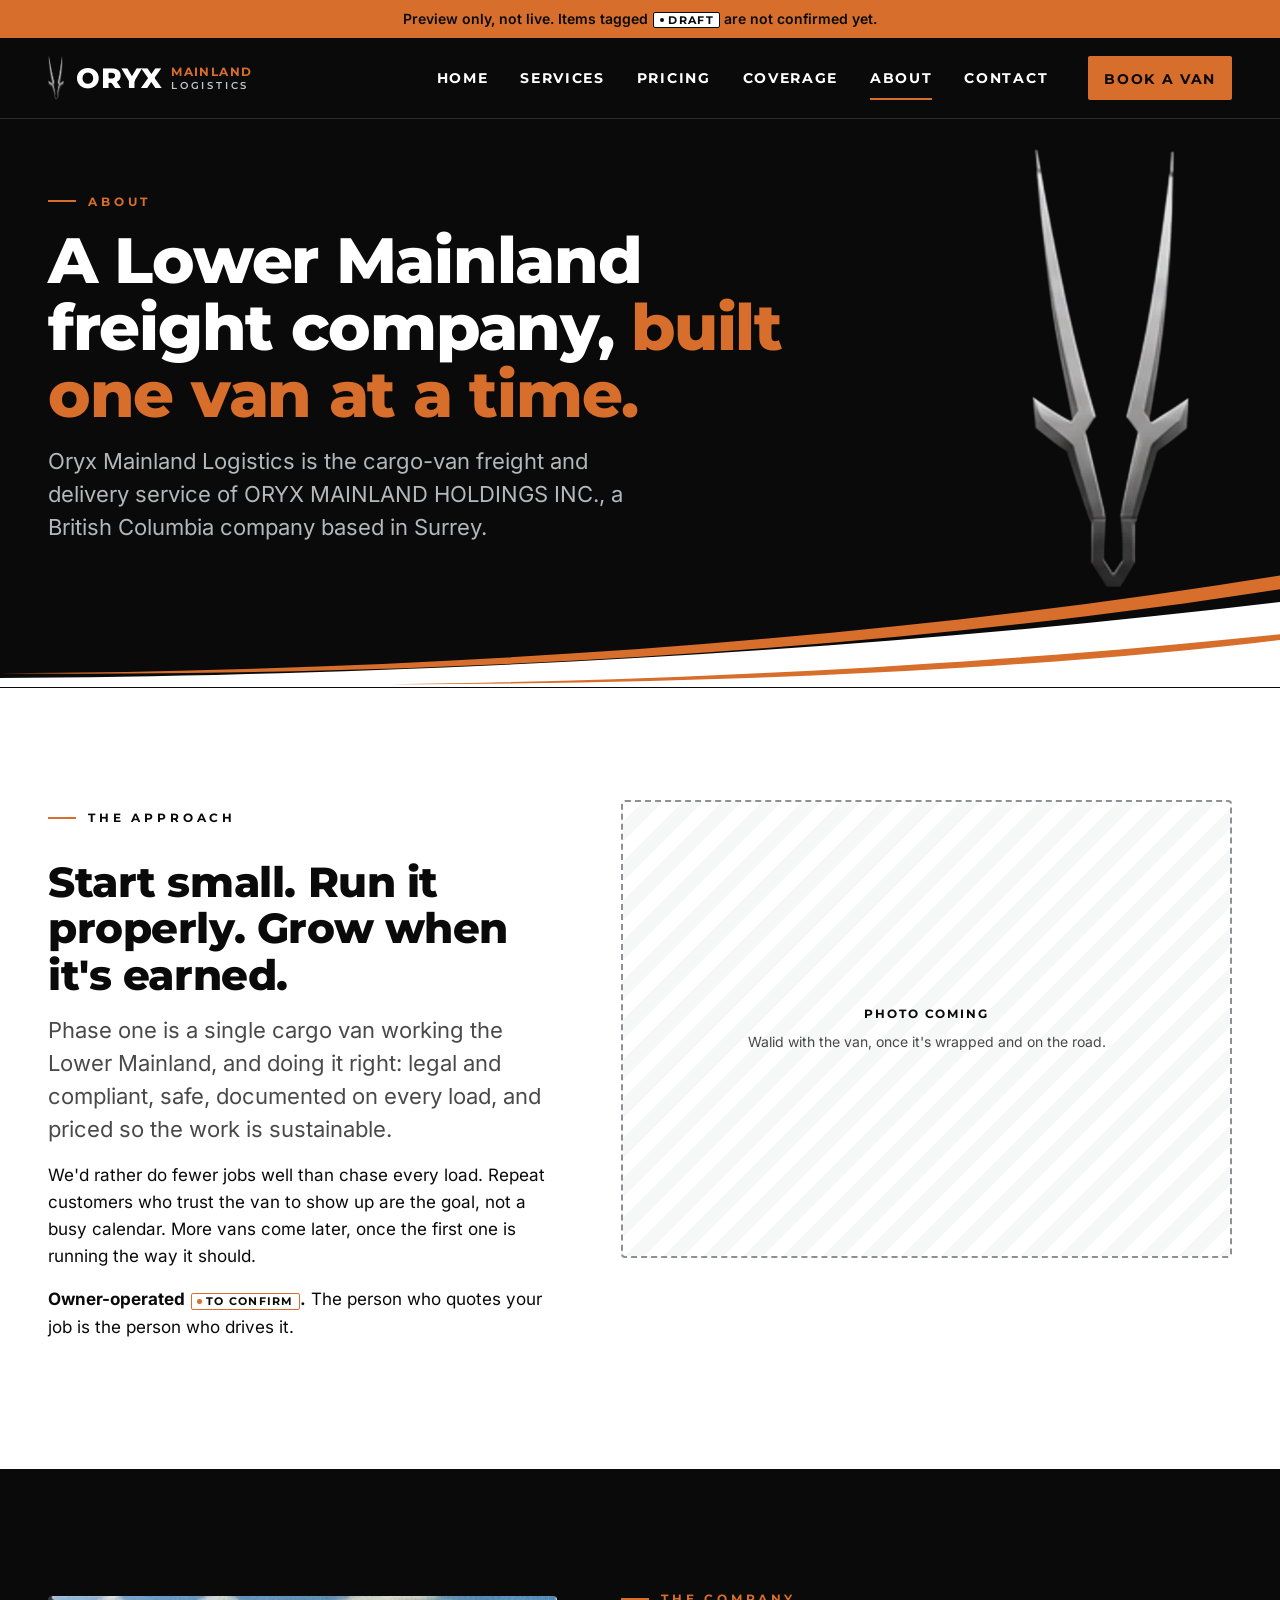
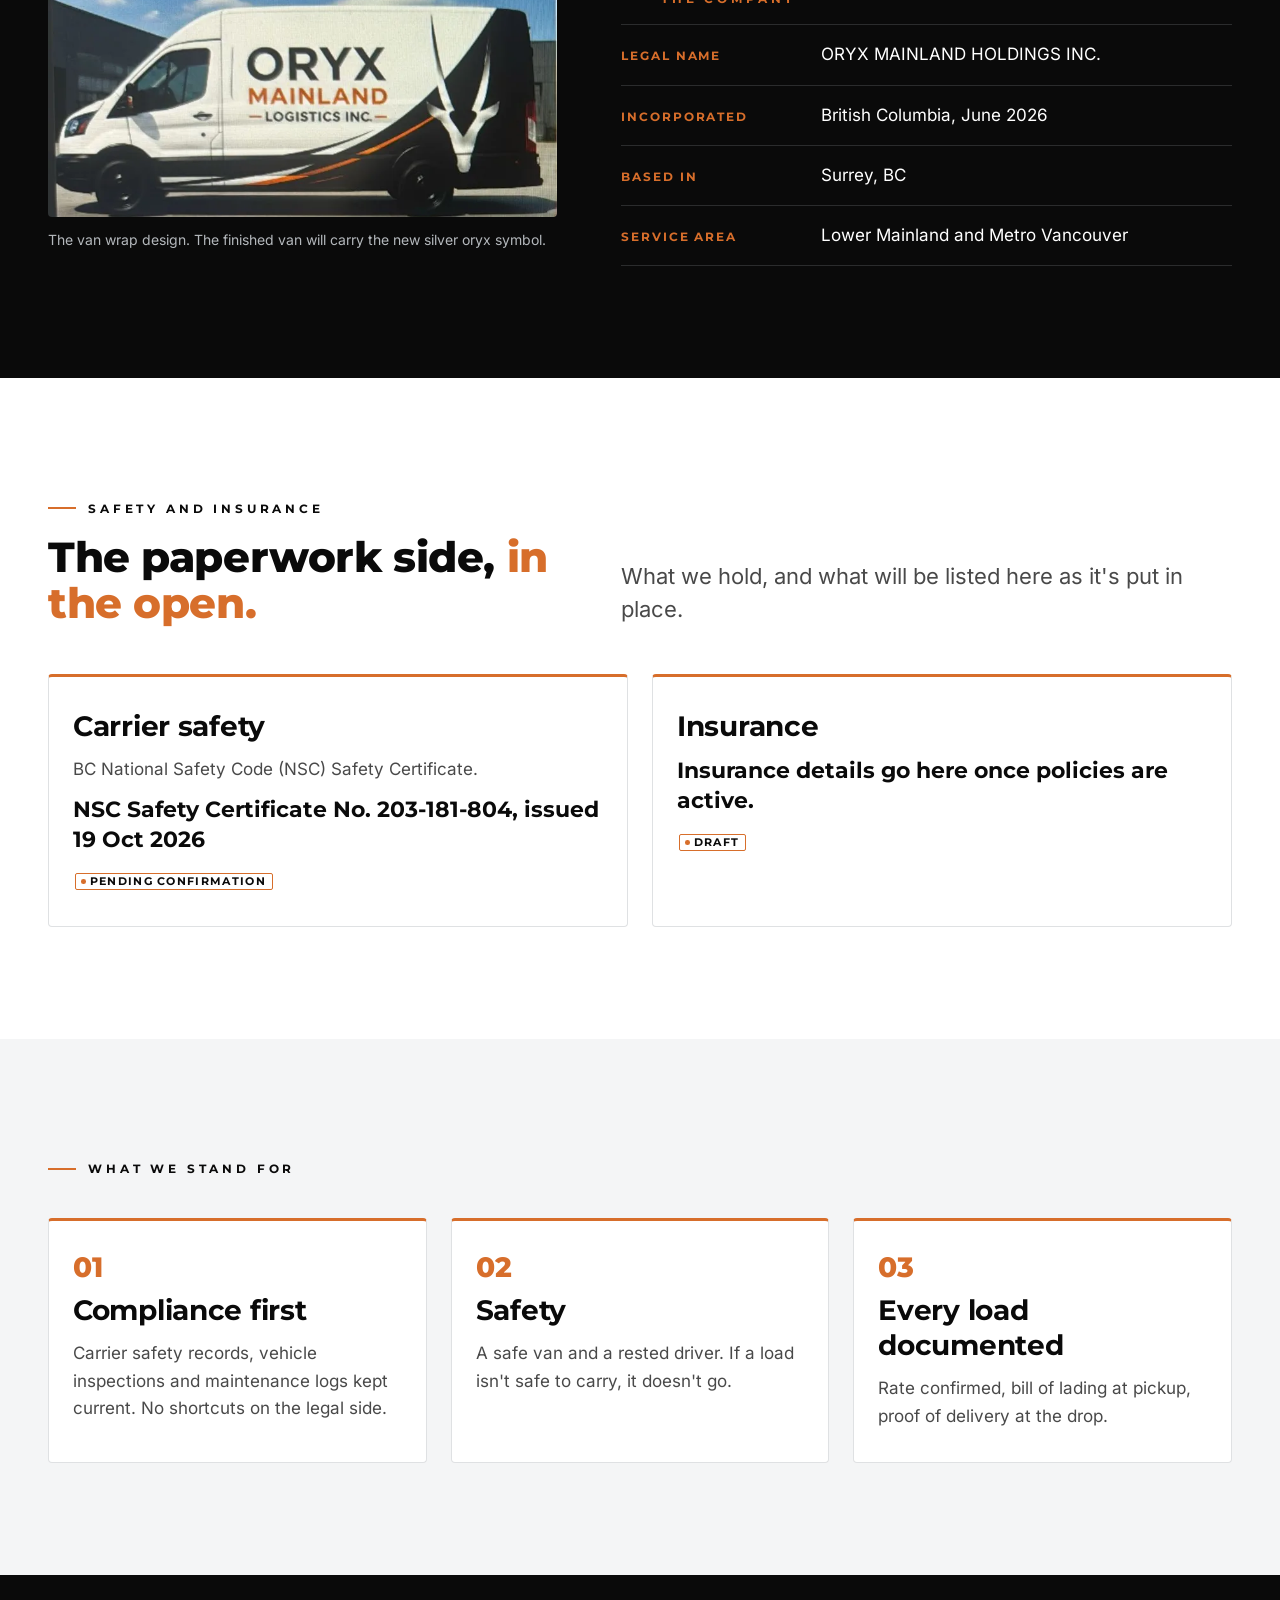
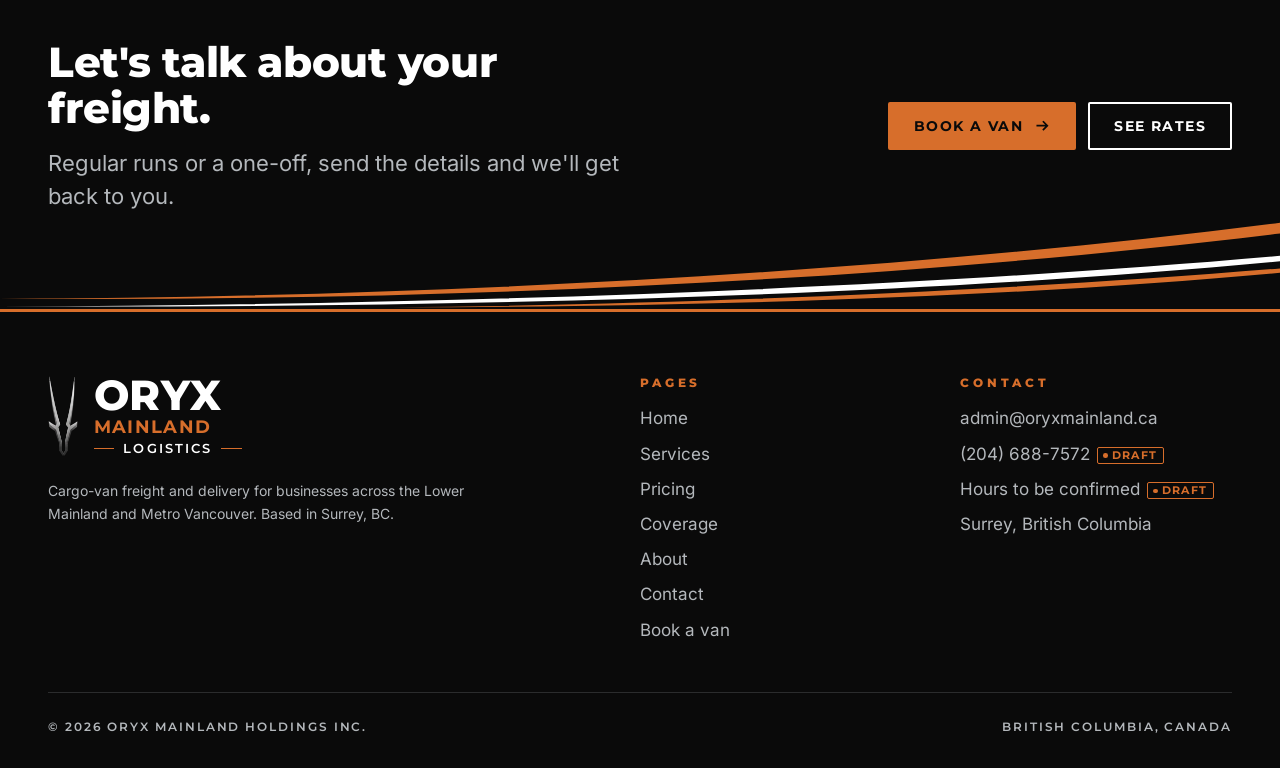
==== commit a968ab16: "Add motion and interaction effects Co-authored-by: wseid96-sketch <wseid96-sketch@users.noreply.gith" ====
--- a/about.html
+++ b/about.html
@@ -27,7 +27,7 @@
 <link rel="preload" href="assets/fonts/montserrat-latin-var.woff2" as="font" type="font/woff2" crossorigin>
 <link rel="preload" href="assets/fonts/inter-latin-var.woff2" as="font" type="font/woff2" crossorigin>
 <link rel="stylesheet" href="assets/css/site.css">
-<script>document.documentElement.classList.remove("no-js")</script>
+<script>document.documentElement.classList.add("js");document.documentElement.classList.remove("no-js")</script>
 <script src="assets/js/main.js" defer></script>
 </head>
 <body>
--- a/assets/css/site.css
+++ b/assets/css/site.css
@@ -476,3 +476,339 @@
 
 /* Nav: 6 links + CTA must fit from 960px */
 @media (min-width: 60rem) and (max-width: 74.99rem) { .site-nav ul { gap: var(--space-4); } .site-nav a { letter-spacing: 0.08em; } .site-nav a { font-size: 0.78rem; } .site-nav .btn { padding: 0 var(--space-3); } }
+
+/* ---------- 14. Motion ----------
+   Transform and opacity only. Hidden states sit inside
+   prefers-reduced-motion: no-preference so content stays put
+   when motion is reduced or JS never runs. */
+@keyframes page-in {
+  from { opacity: 0; transform: translateY(10px); }
+  to { opacity: 1; transform: none; }
+}
+@keyframes page-out {
+  to { opacity: 0; transform: translateY(8px); }
+}
+@keyframes rise-in {
+  from { opacity: 0; transform: translateY(14px); }
+  to { opacity: 1; transform: none; }
+}
+@keyframes wipe-in {
+  from { opacity: 0; transform: scaleX(0); }
+  to { opacity: 1; transform: scaleX(1); }
+}
+@keyframes symbol-in {
+  from { opacity: 0; }
+  to { opacity: 1; }
+}
+@keyframes symbol-fade {
+  from { opacity: 0; }
+  to { opacity: 0.95; }
+}
+@keyframes sheen {
+  from { opacity: 0; transform: translateX(-180%); }
+  18% { opacity: 1; }
+  to { opacity: 0; transform: translateX(420%); }
+}
+@keyframes swoosh-sweep {
+  from { opacity: 1; transform: translateX(-120%); }
+  to { opacity: 1; transform: translateX(260%); }
+}
+@keyframes ripple {
+  from { opacity: 0.45; transform: scale(0); }
+  to { opacity: 0; transform: scale(2.4); }
+}
+
+@media (prefers-reduced-motion: no-preference) {
+  .js main,
+  .js .site-footer,
+  .js .preview-banner {
+    animation: page-in 160ms var(--ease) both;
+  }
+  .js.is-settled main,
+  .js.is-settled .site-footer,
+  .js.is-settled .preview-banner {
+    animation: none;
+    opacity: 1;
+    transform: none;
+  }
+  .js.is-leaving main,
+  .js.is-leaving .site-footer,
+  .js.is-leaving .preview-banner {
+    animation: page-out 240ms var(--ease) forwards;
+  }
+
+  .page-swoosh-clip {
+    position: fixed;
+    inset: 0;
+    overflow: hidden;
+    pointer-events: none;
+    z-index: 80;
+  }
+  .page-swoosh {
+    position: absolute;
+    top: 0;
+    left: 0;
+    height: 3px;
+    width: 46%;
+    background: var(--orange);
+    opacity: 0;
+    transform: translateX(-120%);
+    pointer-events: none;
+  }
+  .page-swoosh.is-on { animation: swoosh-sweep 260ms var(--ease) forwards; }
+
+  .js .hero__lockup,
+  .js .page-hero h1 { animation: rise-in 380ms var(--ease) both; }
+  .js .hero__swoosh,
+  .js .hero__chevron,
+  .js .page-hero__swoosh {
+    transform-origin: left center;
+    animation: wipe-in 420ms var(--ease) 70ms both;
+  }
+  .js .hero__symbol,
+  .js .hero__symbol-m { animation: symbol-in 460ms var(--ease) 90ms both; }
+  .js .page-hero__symbol { animation: symbol-fade 460ms var(--ease) 90ms both; }
+  .js .hero__text > picture { position: relative; overflow: hidden; }
+  .js .hero__visual { overflow: hidden; }
+  .js .hero__visual::after,
+  .js .hero__text > picture::after {
+    content: "";
+    position: absolute;
+    top: -8%;
+    bottom: -8%;
+    width: 34%;
+    left: 0;
+    z-index: 3;
+    pointer-events: none;
+    background: linear-gradient(100deg, transparent 0%, rgb(236 238 240 / 0.15) 35%, rgb(255 255 255 / 0.82) 50%, rgb(236 238 240 / 0.2) 65%, transparent 100%);
+    transform: translateX(-180%);
+    animation: sheen 720ms var(--ease) 320ms 1 both;
+  }
+  .js.is-settled .hero__lockup,
+  .js.is-settled .hero__swoosh,
+  .js.is-settled .hero__chevron,
+  .js.is-settled .hero__symbol,
+  .js.is-settled .hero__symbol-m,
+  .js.is-settled .page-hero h1,
+  .js.is-settled .page-hero__swoosh {
+    animation: none;
+    opacity: 1;
+    transform: none;
+  }
+  .js.is-settled .page-hero__symbol { animation: none; opacity: 0.95; }
+  .js.is-settled .hero__visual::after,
+  .js.is-settled .hero__text > picture::after { animation: none; opacity: 0; }
+
+  .js main .card:not(.is-shown),
+  .js main .rate:not(.is-shown),
+  .js main .service:not(.is-shown),
+  .js main .row:not(.is-shown),
+  .js main .areas li:not(.is-shown),
+  .js main .steps li:not(.is-shown),
+  .js main h2:not(.is-shown),
+  .js main .statement:not(.is-shown) {
+    opacity: 0;
+    transform: translateY(14px);
+  }
+  .js main .card.is-in:not(.is-shown),
+  .js main .rate.is-in:not(.is-shown),
+  .js main .service.is-in:not(.is-shown),
+  .js main .row.is-in:not(.is-shown),
+  .js main .areas li.is-in:not(.is-shown),
+  .js main .steps li.is-in:not(.is-shown),
+  .js main h2.is-in:not(.is-shown),
+  .js main .statement.is-in:not(.is-shown) {
+    animation: rise-in 0.5s var(--ease) both;
+    animation-delay: var(--reveal-delay, 0ms);
+  }
+  .js main .card.is-shown,
+  .js main .rate.is-shown,
+  .js main .service.is-shown,
+  .js main .row.is-shown,
+  .js main .areas li.is-shown,
+  .js main .steps li.is-shown,
+  .js main h2.is-shown,
+  .js main .statement.is-shown {
+    opacity: 1;
+    transform: none;
+    transition: transform 0.2s var(--ease);
+  }
+
+  .card, .rate, .service, .areas li { position: relative; }
+  .card::before, .rate::before, .service::before {
+    content: "";
+    position: absolute;
+    left: 0;
+    top: 0;
+    bottom: 0;
+    width: 3px;
+    background: var(--orange);
+    transform: scaleY(0);
+    transform-origin: top center;
+    transition: transform 0.22s var(--ease);
+    pointer-events: none;
+    z-index: 1;
+  }
+  .btn {
+    position: relative;
+    isolation: isolate;
+    -webkit-tap-highlight-color: transparent;
+    transition: background-color 0.2s var(--ease), color 0.2s var(--ease), border-color 0.2s var(--ease), transform 0.18s var(--ease);
+  }
+  .btn::before {
+    content: "";
+    position: absolute;
+    inset: 0;
+    border-radius: inherit;
+    box-shadow: 0 10px 18px rgb(10 10 10 / 0.22);
+    opacity: 0;
+    transition: opacity 0.18s var(--ease);
+    z-index: -1;
+    pointer-events: none;
+  }
+  .btn:hover { transform: translateY(-2px); }
+  .btn:hover::before { opacity: 1; }
+  .btn:active { transform: translateY(0) scale(0.97); }
+  .btn:disabled, .btn:disabled:hover, .btn:disabled:active { transform: none; }
+  .btn:disabled::before, .btn:disabled:hover::before { opacity: 0; }
+  .ripple-host {
+    position: absolute;
+    inset: 0;
+    overflow: hidden;
+    border-radius: inherit;
+    pointer-events: none;
+  }
+  .ripple {
+    position: absolute;
+    border-radius: 50%;
+    background: rgb(255 255 255 / 0.42);
+    pointer-events: none;
+    transform: scale(0);
+    animation: ripple 420ms var(--ease) forwards;
+  }
+  .btn--ghost .ripple { background: rgb(215 110 43 / 0.32); }
+  .link-arrow, .site-footer a { transition: transform 0.16s var(--ease), color 0.16s var(--ease); }
+  .link-arrow:hover, .site-footer a:hover { transform: translateY(-1px); }
+  .link-arrow:active, .site-footer a:active { transform: scale(0.97); }
+  .site-footer a { display: inline-block; }
+
+  .site-nav a:not(.btn) { position: relative; }
+  .site-nav a:not(.btn)::after {
+    content: "";
+    position: absolute;
+    left: 0;
+    right: auto;
+    bottom: 0.65rem;
+    width: 2.75rem;
+    height: 2px;
+    background: var(--orange);
+    transform: scaleX(0);
+    transform-origin: left center;
+    transition: transform 0.24s var(--ease);
+    pointer-events: none;
+  }
+  .site-nav a:not(.btn):hover::after,
+  .site-nav a:not(.btn):focus-visible::after,
+  .site-nav a[aria-current="page"]::after { right: auto; transform: scaleX(1); }
+  .site-nav a:not(.btn):active { transform: scale(0.97); }
+
+  .js .site-header::before {
+    content: "";
+    position: absolute;
+    left: 0;
+    right: 0;
+    bottom: 0;
+    height: 2px;
+    background: var(--orange);
+    transform: scaleX(0);
+    transform-origin: left center;
+    transition: transform 0.28s var(--ease);
+    pointer-events: none;
+    z-index: 3;
+  }
+  .js .site-header::after {
+    content: "";
+    position: absolute;
+    left: 0;
+    right: 0;
+    bottom: 0;
+    height: 14px;
+    pointer-events: none;
+    box-shadow: 0 12px 18px rgb(10 10 10 / 0.45);
+    opacity: 0;
+    transition: opacity 0.22s var(--ease);
+  }
+  .js .site-header.is-scrolled { background: var(--black); }
+  .js .site-header.is-scrolled::before { transform: scaleX(1); }
+  .js .site-header.is-scrolled::after { opacity: 1; }
+  .js .brand__symbol { transition: transform 0.22s var(--ease); transform-origin: left center; }
+  .js .site-header.is-scrolled .brand__symbol { transform: scale(0.9); }
+}
+
+@media (prefers-reduced-motion: no-preference) {
+  .card:hover::before, .rate:hover::before, .service:hover::before,
+  .js main .card.is-shown:hover::before,
+  .js main .rate.is-shown:hover::before,
+  .js main .service.is-shown:hover::before { transform: scaleY(1); }
+  .card, .rate, .service, .areas li { transition: transform 0.2s var(--ease); }
+  .row { transition: background-color 0.2s var(--ease), transform 0.2s var(--ease); }
+  .card:hover, .rate:hover, .service:hover, .areas li:hover, .row:hover,
+  .js main .card.is-shown:hover,
+  .js main .rate.is-shown:hover,
+  .js main .service.is-shown:hover,
+  .js main .areas li.is-shown:hover,
+  .js main .row.is-shown:hover { transform: translateY(-3px); }
+  .areas li:hover, .js main .areas li.is-shown:hover { box-shadow: inset 3px 0 0 var(--orange); }
+}
+@media (prefers-reduced-motion: no-preference) {
+  .card:active, .rate:active, .service:active, .areas li:active,
+  .js main .card.is-shown:active,
+  .js main .rate.is-shown:active,
+  .js main .service.is-shown:active,
+  .js main .areas li.is-shown:active {
+    transform: translateY(0) scale(0.985);
+  }
+  .card:active::before, .rate:active::before, .service:active::before { transform: scaleY(1); }
+}
+@media (prefers-reduced-motion: no-preference) and (hover: none) and (pointer: coarse) {
+  .card:hover, .rate:hover, .service:hover, .areas li:hover, .row:hover,
+  .js main .card.is-shown:hover,
+  .js main .rate.is-shown:hover,
+  .js main .service.is-shown:hover,
+  .js main .areas li.is-shown:hover,
+  .js main .row.is-shown:hover { transform: none; box-shadow: none; }
+  .card:hover::before, .rate:hover::before, .service:hover::before,
+  .js main .card.is-shown:hover::before,
+  .js main .rate.is-shown:hover::before,
+  .js main .service.is-shown:hover::before { transform: scaleY(0); }
+}
+
+@media (prefers-reduced-motion: no-preference) and (max-width: 59.99rem) {
+  .js .site-header { isolation: isolate; }
+  .js .site-nav {
+    display: block;
+    position: absolute;
+    left: 0;
+    right: 0;
+    top: 100%;
+    z-index: 5;
+    background: var(--black);
+    padding-inline: var(--gutter);
+    border-bottom: 1px solid var(--line-dark);
+    opacity: 0;
+    transform: translateY(-10px);
+    visibility: hidden;
+    pointer-events: none;
+    transition: opacity 0.22s var(--ease), transform 0.22s var(--ease), visibility 0s linear 0.22s;
+  }
+  .js .site-nav.is-open {
+    opacity: 1;
+    transform: none;
+    visibility: visible;
+    pointer-events: auto;
+    transition: opacity 0.22s var(--ease), transform 0.22s var(--ease), visibility 0s;
+  }
+}
+@media (prefers-reduced-motion: no-preference) and (min-width: 60rem) {
+  .site-nav a:not(.btn)::after { bottom: -2px; width: 100%; }
+}
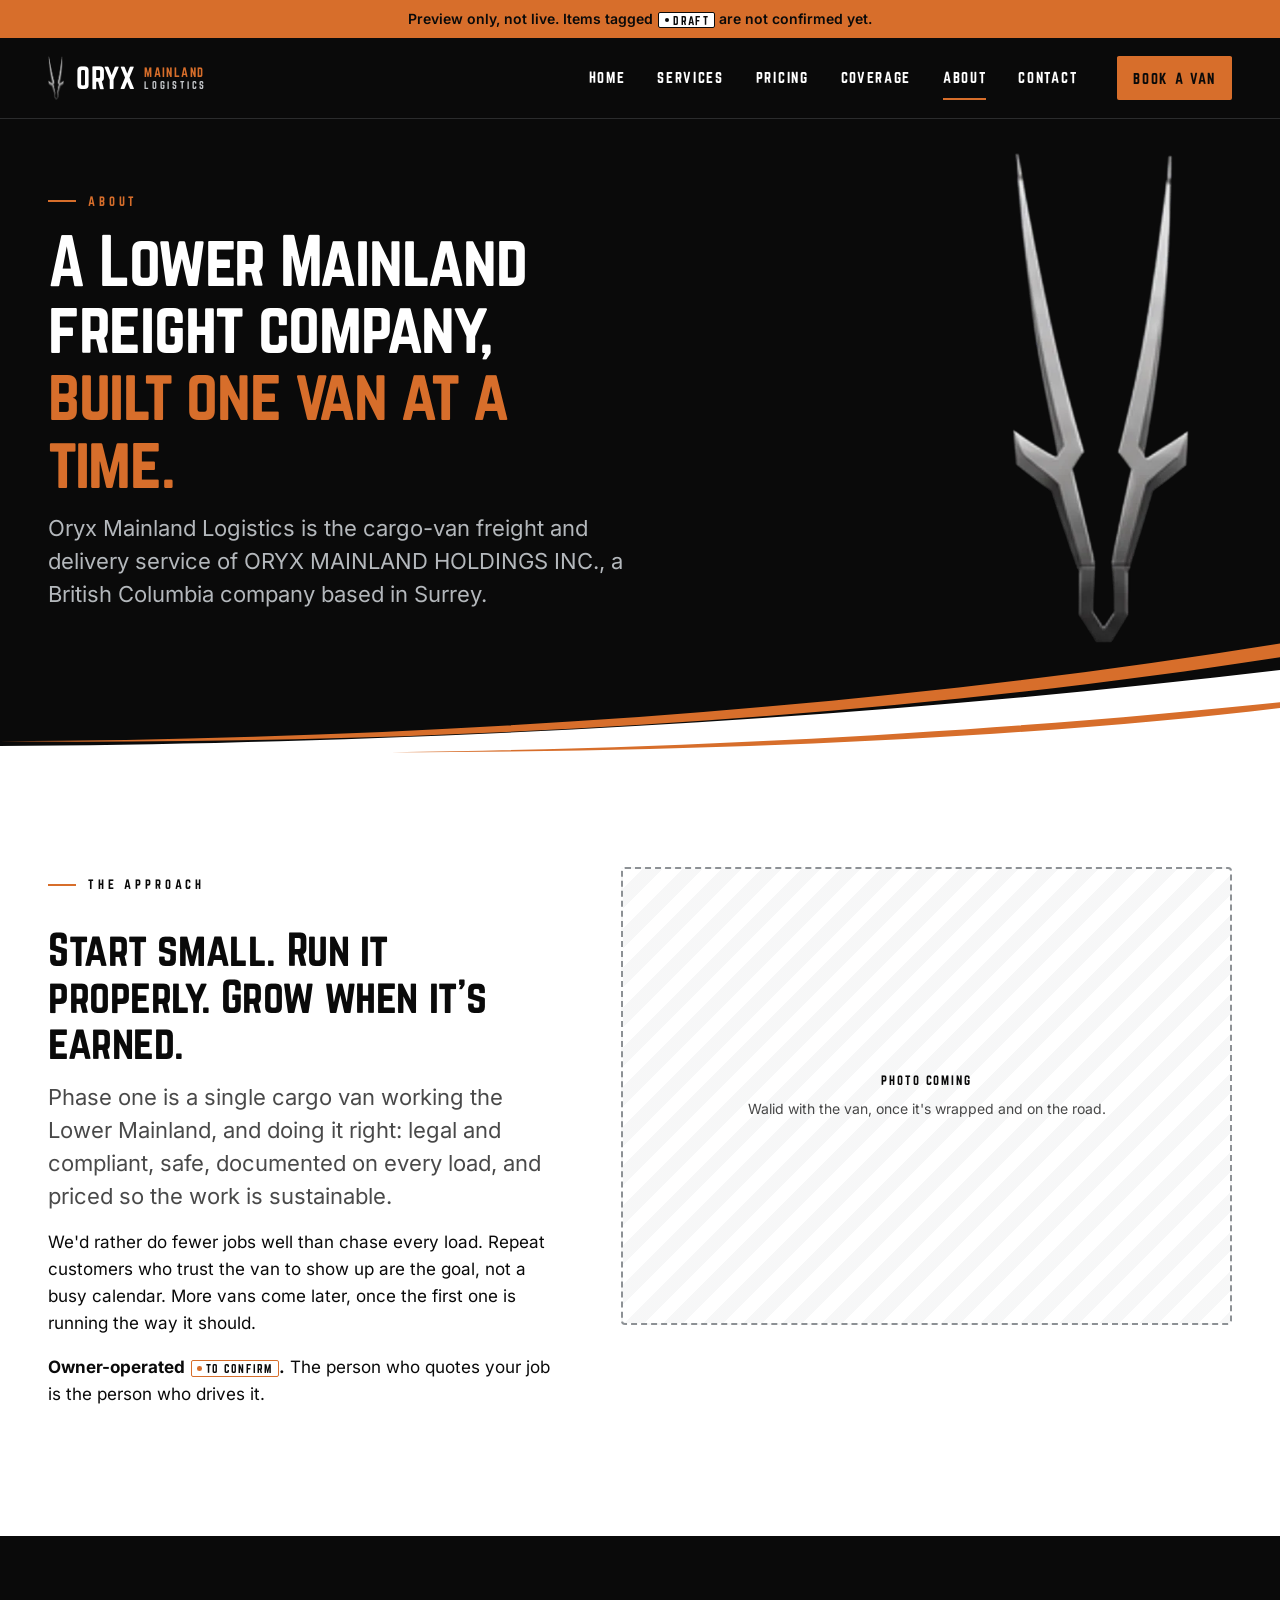
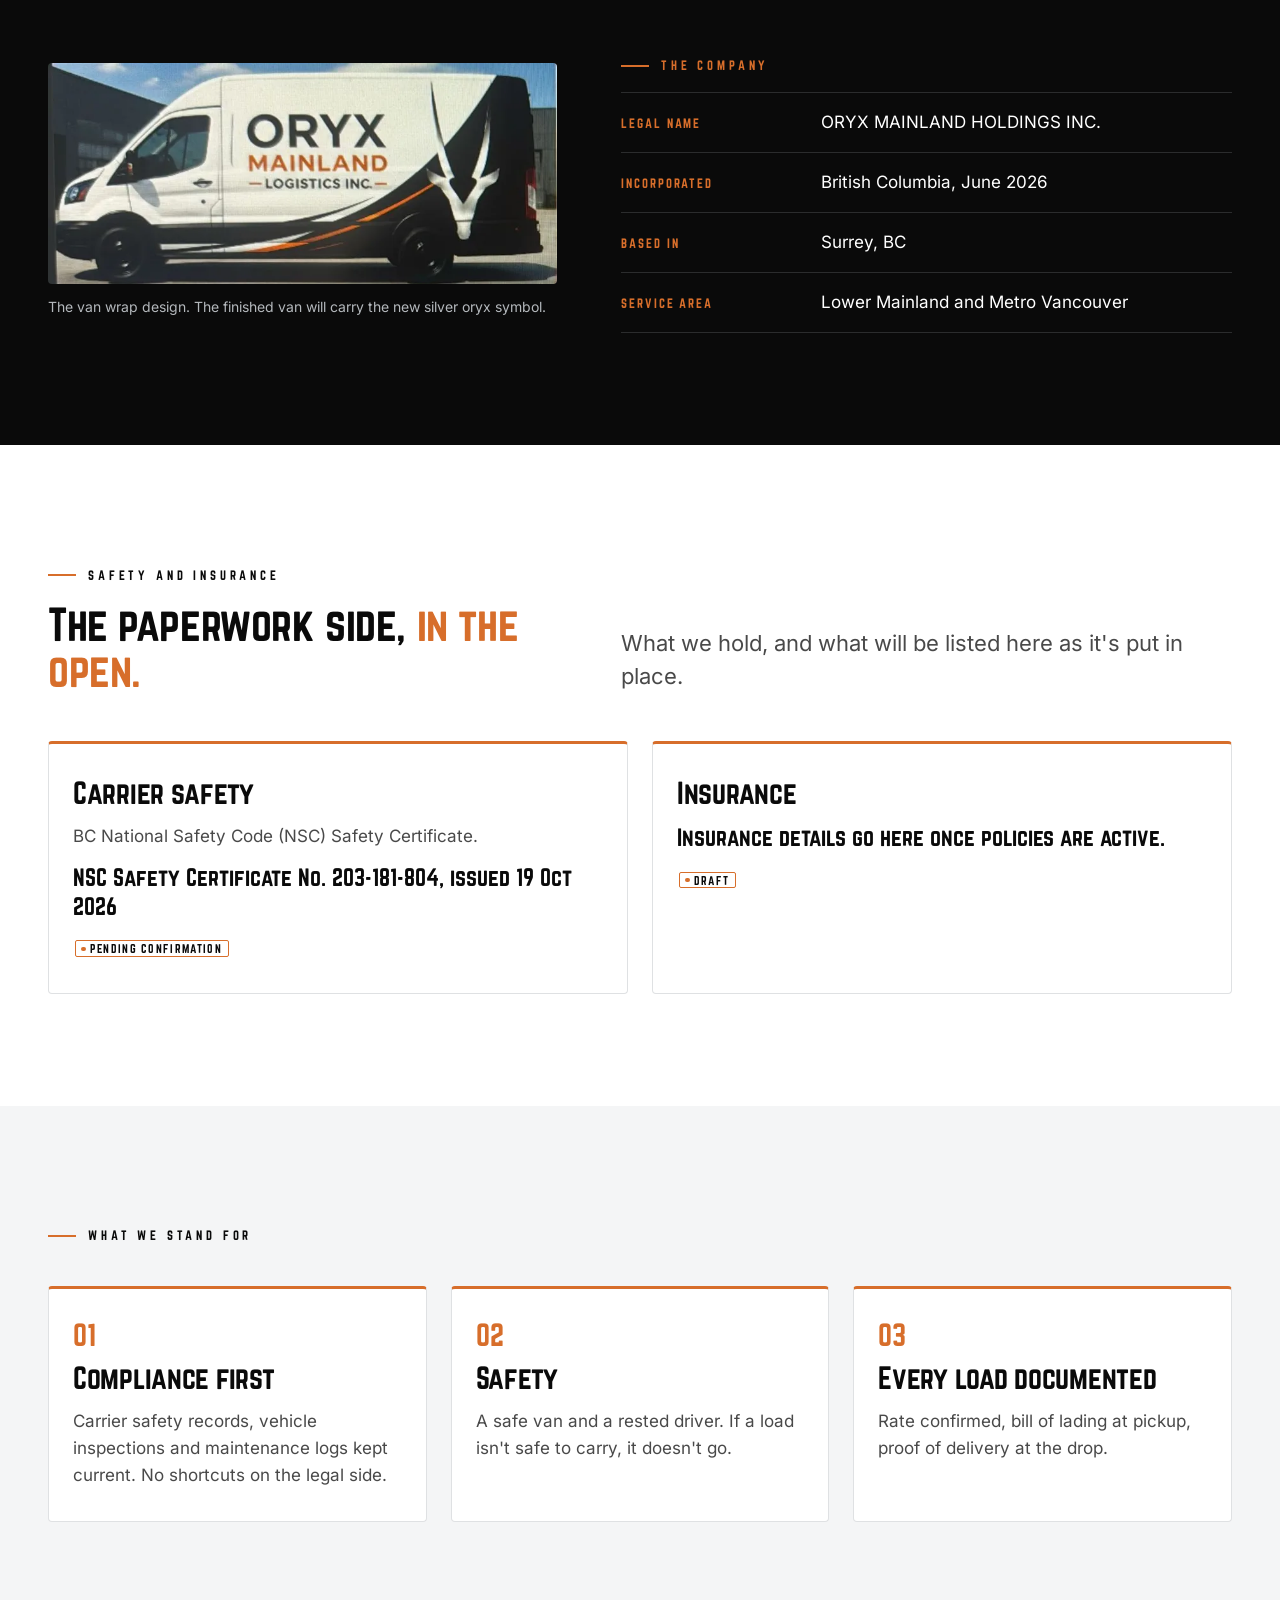
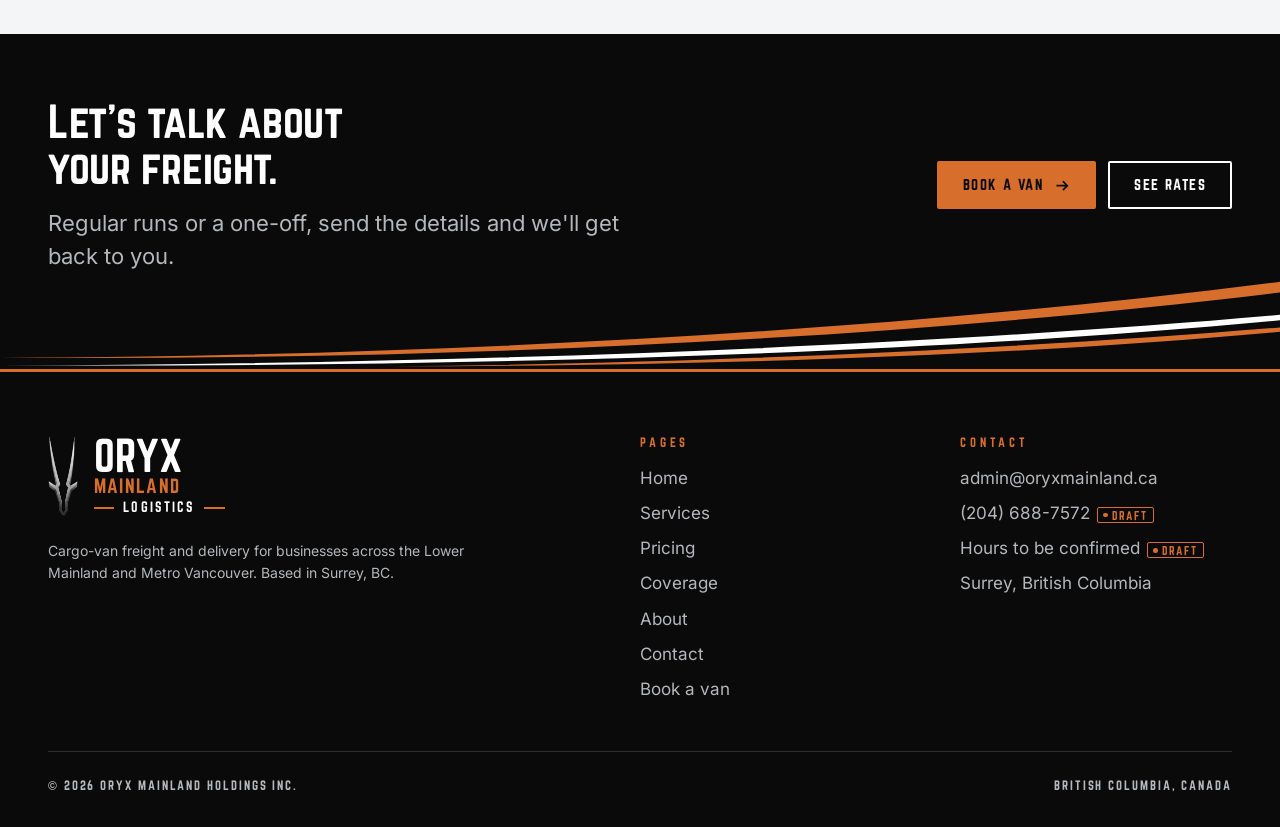
==== commit f4cb5dbb: "Set the ORYX wordmark in Norwester Co-authored-by: wseid96-sketch <wseid96-sketch@users.noreply.gith" ====
--- a/about.html
+++ b/about.html
@@ -24,7 +24,7 @@
 <link rel="icon" type="image/png" sizes="32x32" href="favicon-32.png">
 <link rel="apple-touch-icon" href="assets/img/icon-180.png">
 <link rel="manifest" href="site.webmanifest">
-<link rel="preload" href="assets/fonts/montserrat-latin-var.woff2" as="font" type="font/woff2" crossorigin>
+<link rel="preload" href="assets/fonts/norwester.woff2" as="font" type="font/woff2" crossorigin>
 <link rel="preload" href="assets/fonts/inter-latin-var.woff2" as="font" type="font/woff2" crossorigin>
 <link rel="stylesheet" href="assets/css/site.css">
 <script>document.documentElement.classList.add("js");document.documentElement.classList.remove("no-js")</script>
--- a/assets/css/site.css
+++ b/assets/css/site.css
@@ -4,11 +4,14 @@
    ../../design-system.md (website/design-system.md).
    ===================================================================== */
 
-/* ---------- 1. Fonts (self-hosted, SIL Open Font Licence) ---------- */
+/* ---------- 1. Fonts (self-hosted, SIL Open Font Licence) ----------
+   Norwester (Jamie Wilson, OFL) is the display face for the wordmark
+   and headings. Inter stays the body face. Two families only. */
 @font-face {
-  font-family: "Montserrat";
-  src: url("../fonts/montserrat-latin-var.woff2") format("woff2");
-  font-weight: 500 800;
+  font-family: "Norwester";
+  src: url("../fonts/norwester.woff2") format("woff2"),
+       url("../fonts/norwester.woff") format("woff");
+  font-weight: 400 800;
   font-style: normal;
   font-display: swap;
 }
@@ -42,7 +45,7 @@
   --metal: linear-gradient(180deg, var(--silver-hi) 0%, var(--silver) 48%, var(--silver-lo) 100%);
 
   /* Type */
-  --font-display: "Montserrat", "Avenir Next", "Segoe UI", Arial, sans-serif;
+  --font-display: "Norwester", "Arial Narrow", Arial, sans-serif;
   --font-body: "Inter", "Segoe UI", Roboto, Arial, sans-serif;
 
   --step--2: 0.75rem;                                    /* 12 caps labels */
@@ -103,7 +106,7 @@
 a { color: inherit; text-decoration-thickness: 1px; text-underline-offset: 0.2em; }
 a:hover { text-decoration-color: var(--orange); }
 :focus-visible { outline: none; box-shadow: var(--focus); border-radius: var(--radius-s); }
-h1, h2, h3, h4 { font-family: var(--font-display); font-weight: 800; line-height: var(--leading-snug); margin: 0 0 var(--space-4); letter-spacing: -0.01em; }
+h1, h2, h3, h4 { font-family: var(--font-display); font-weight: 800; font-synthesis: none; line-height: var(--leading-snug); margin: 0 0 var(--space-4); letter-spacing: -0.01em; }
 h1 { font-size: var(--step-4); line-height: var(--leading-tight); letter-spacing: -0.02em; }
 h2 { font-size: var(--step-3); line-height: 1.1; }
 h3 { font-size: var(--step-2); font-weight: 700; }
@@ -149,7 +152,7 @@
 .accent { color: var(--orange); }      /* large text (>= 24px, or 19px bold) on white, any size on black */
 
 /* ---------- 6. Brand lockups ---------- */
-.lockup { font-family: var(--font-display); text-transform: uppercase; line-height: 1; display: inline-grid; justify-items: center; margin: 0; }
+.lockup { font-family: var(--font-display); font-synthesis: none; text-transform: uppercase; line-height: 1; display: inline-grid; justify-items: center; margin: 0; }
 .lockup__oryx { font-weight: 800; font-size: var(--step-5); letter-spacing: 0.02em; line-height: 0.9; }
 .lockup__mainland { font-weight: 700; color: var(--orange); font-size: calc(var(--step-5) * 0.44); letter-spacing: 0.075em; line-height: 1.1; margin-top: 0.1em; margin-right: -0.075em; }
 .lockup__inc { display: flex; align-items: center; gap: 0.7em; font-weight: 600; font-size: max(0.8125rem, calc(var(--step-5) * 0.17)); letter-spacing: 0.16em; margin-top: 0.4em; }
@@ -157,7 +160,7 @@
 .lockup--left { justify-items: start; }
 
 /* Header brand: "Oryx Mainland Logistics" */
-.brand { display: inline-flex; align-items: center; gap: var(--space-3); text-decoration: none; color: var(--on-dark); font-family: var(--font-display); text-transform: uppercase; line-height: 1; }
+.brand { display: inline-flex; align-items: center; gap: var(--space-3); text-decoration: none; color: var(--on-dark); font-family: var(--font-display); font-synthesis: none; text-transform: uppercase; line-height: 1; }
 .brand__symbol { width: auto; height: 2.75rem; }
 .brand__text { display: grid; grid-template-columns: auto auto; column-gap: 0.55rem; align-items: center; }
 .brand__oryx { grid-row: span 2; font-weight: 800; font-size: 1.75rem; letter-spacing: 0.02em; }
